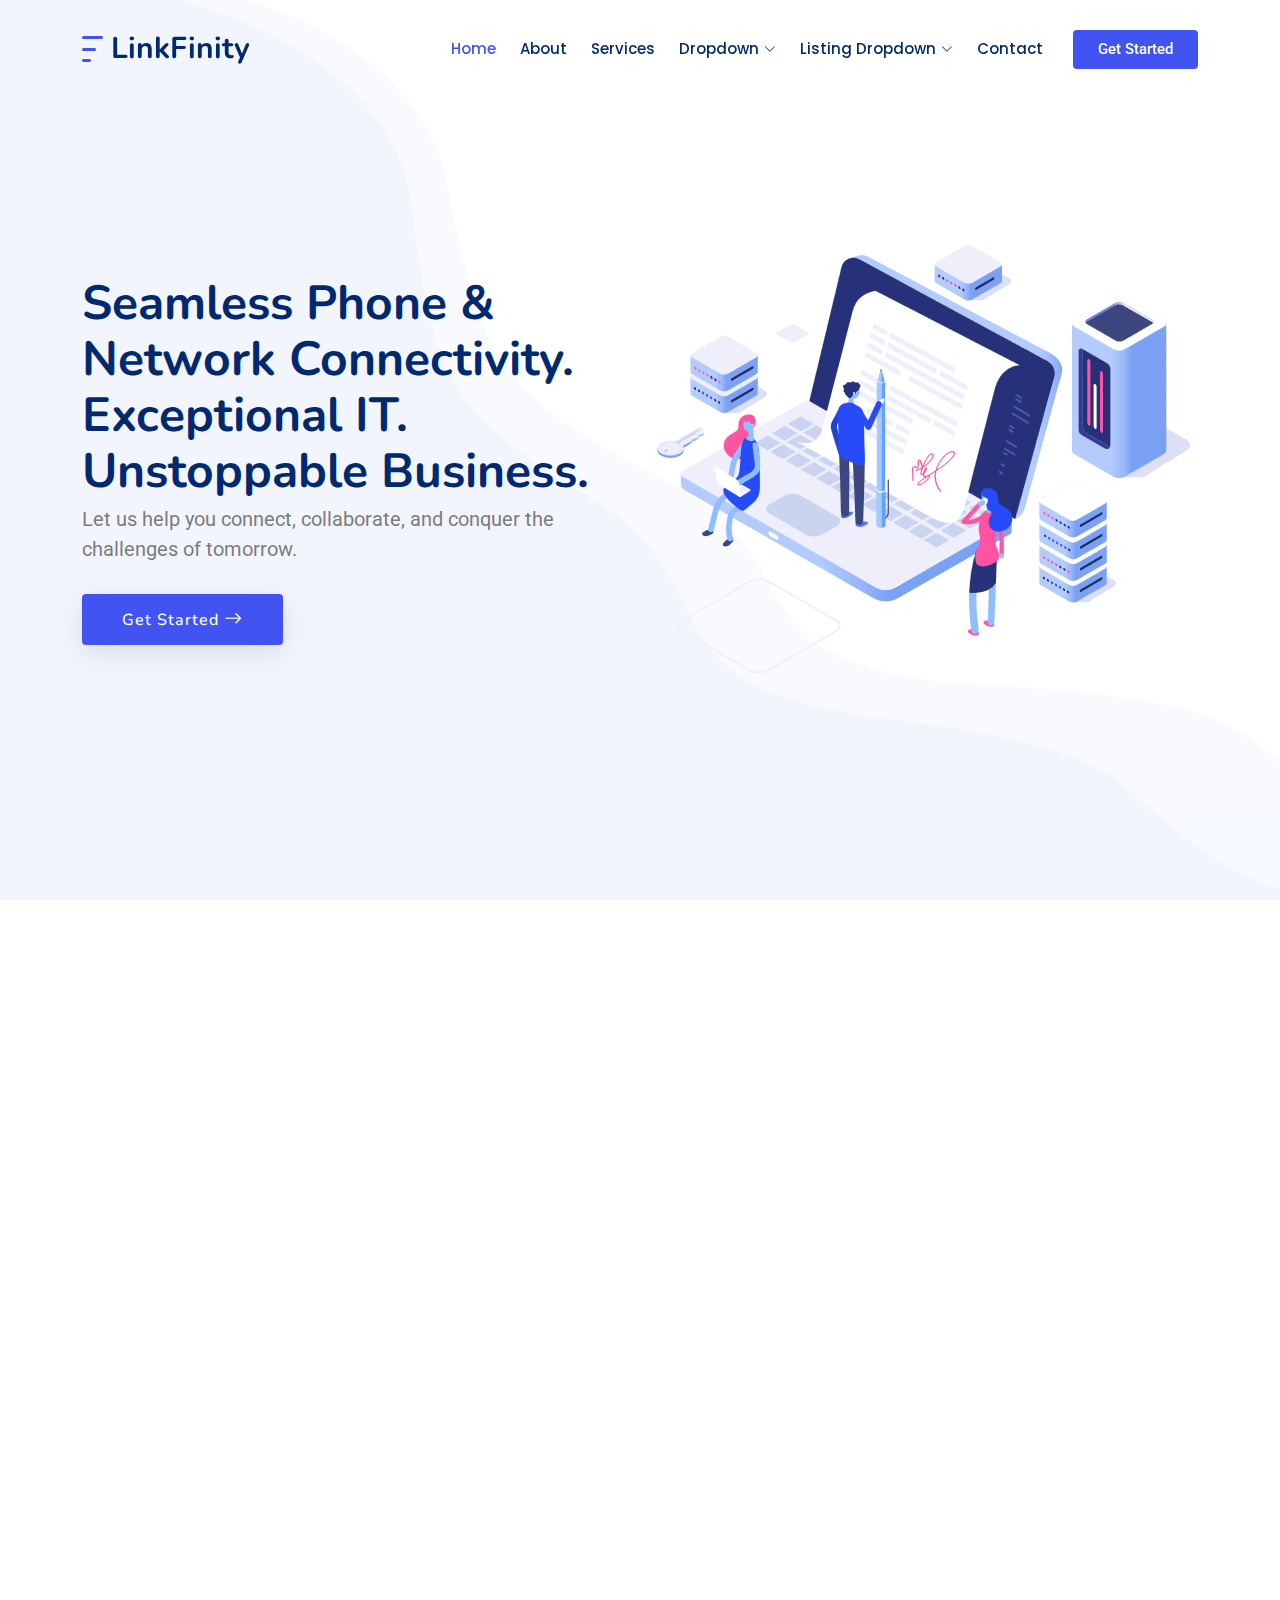
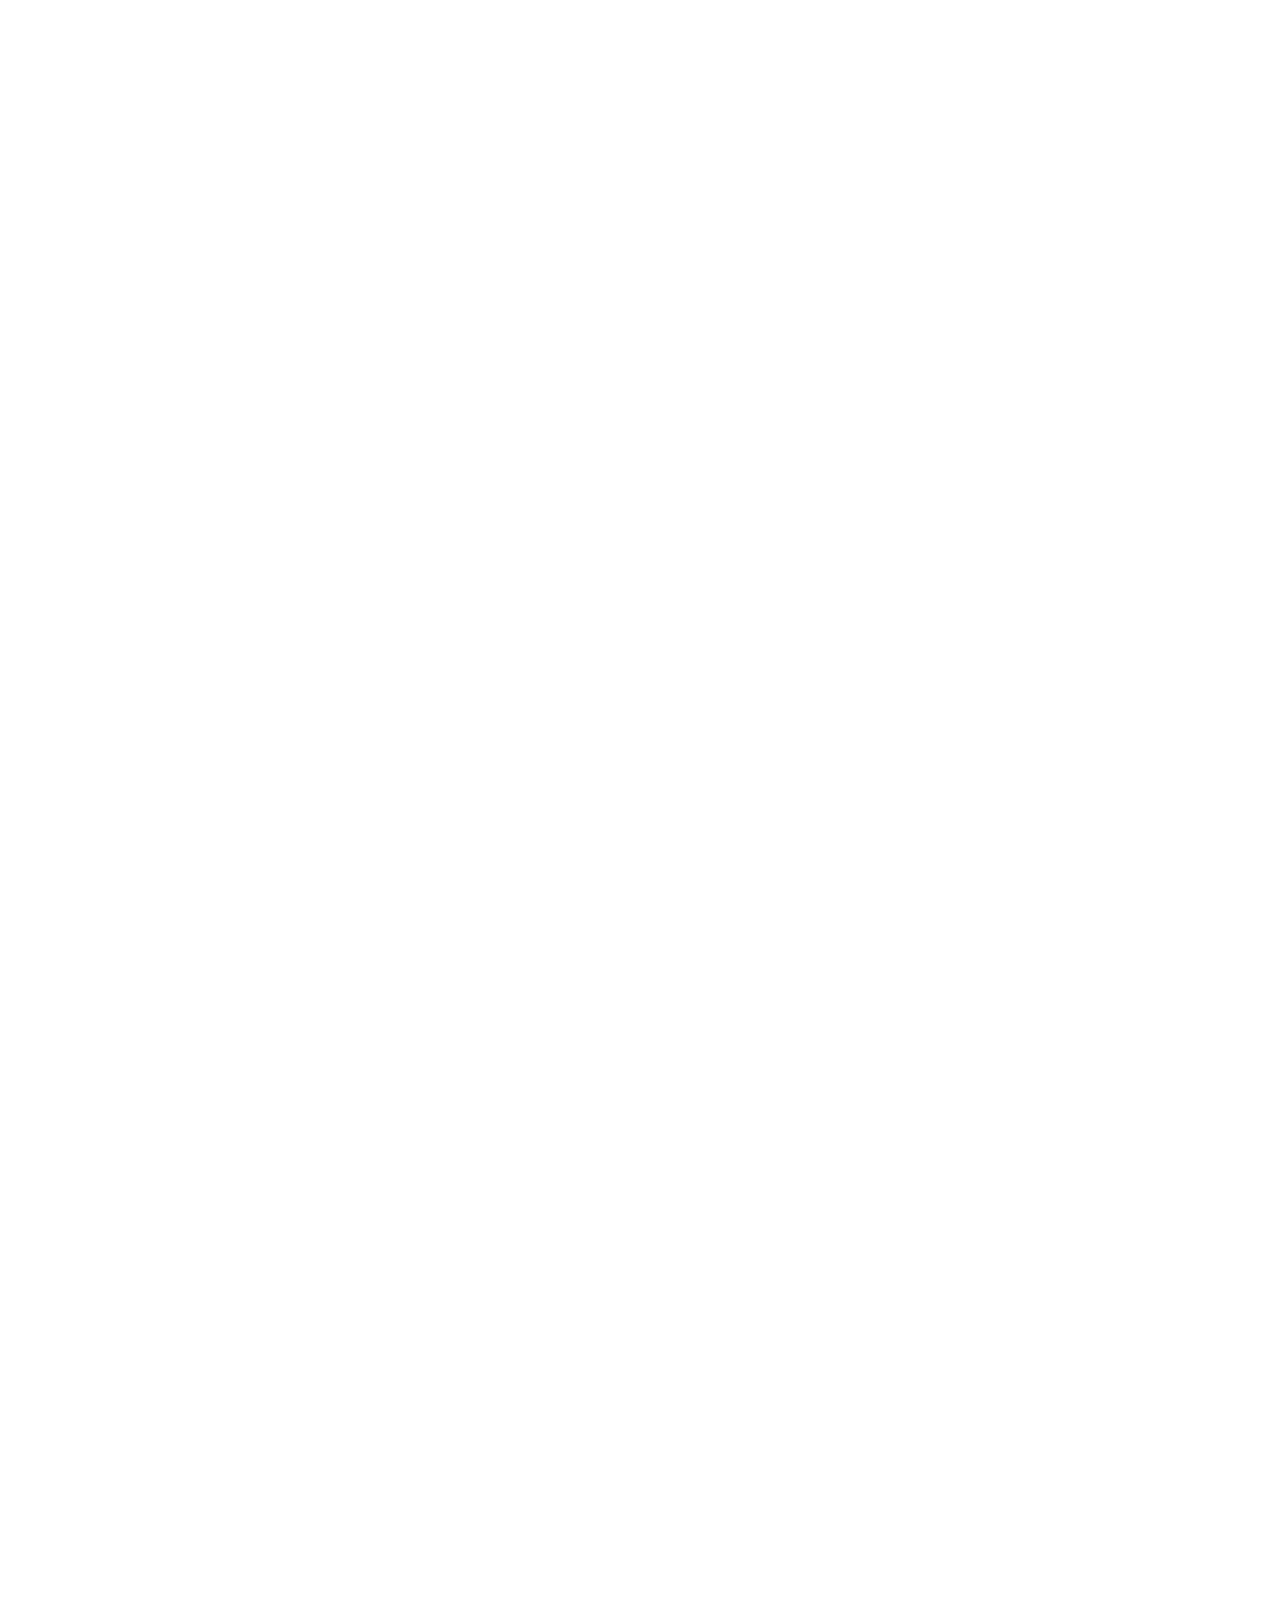
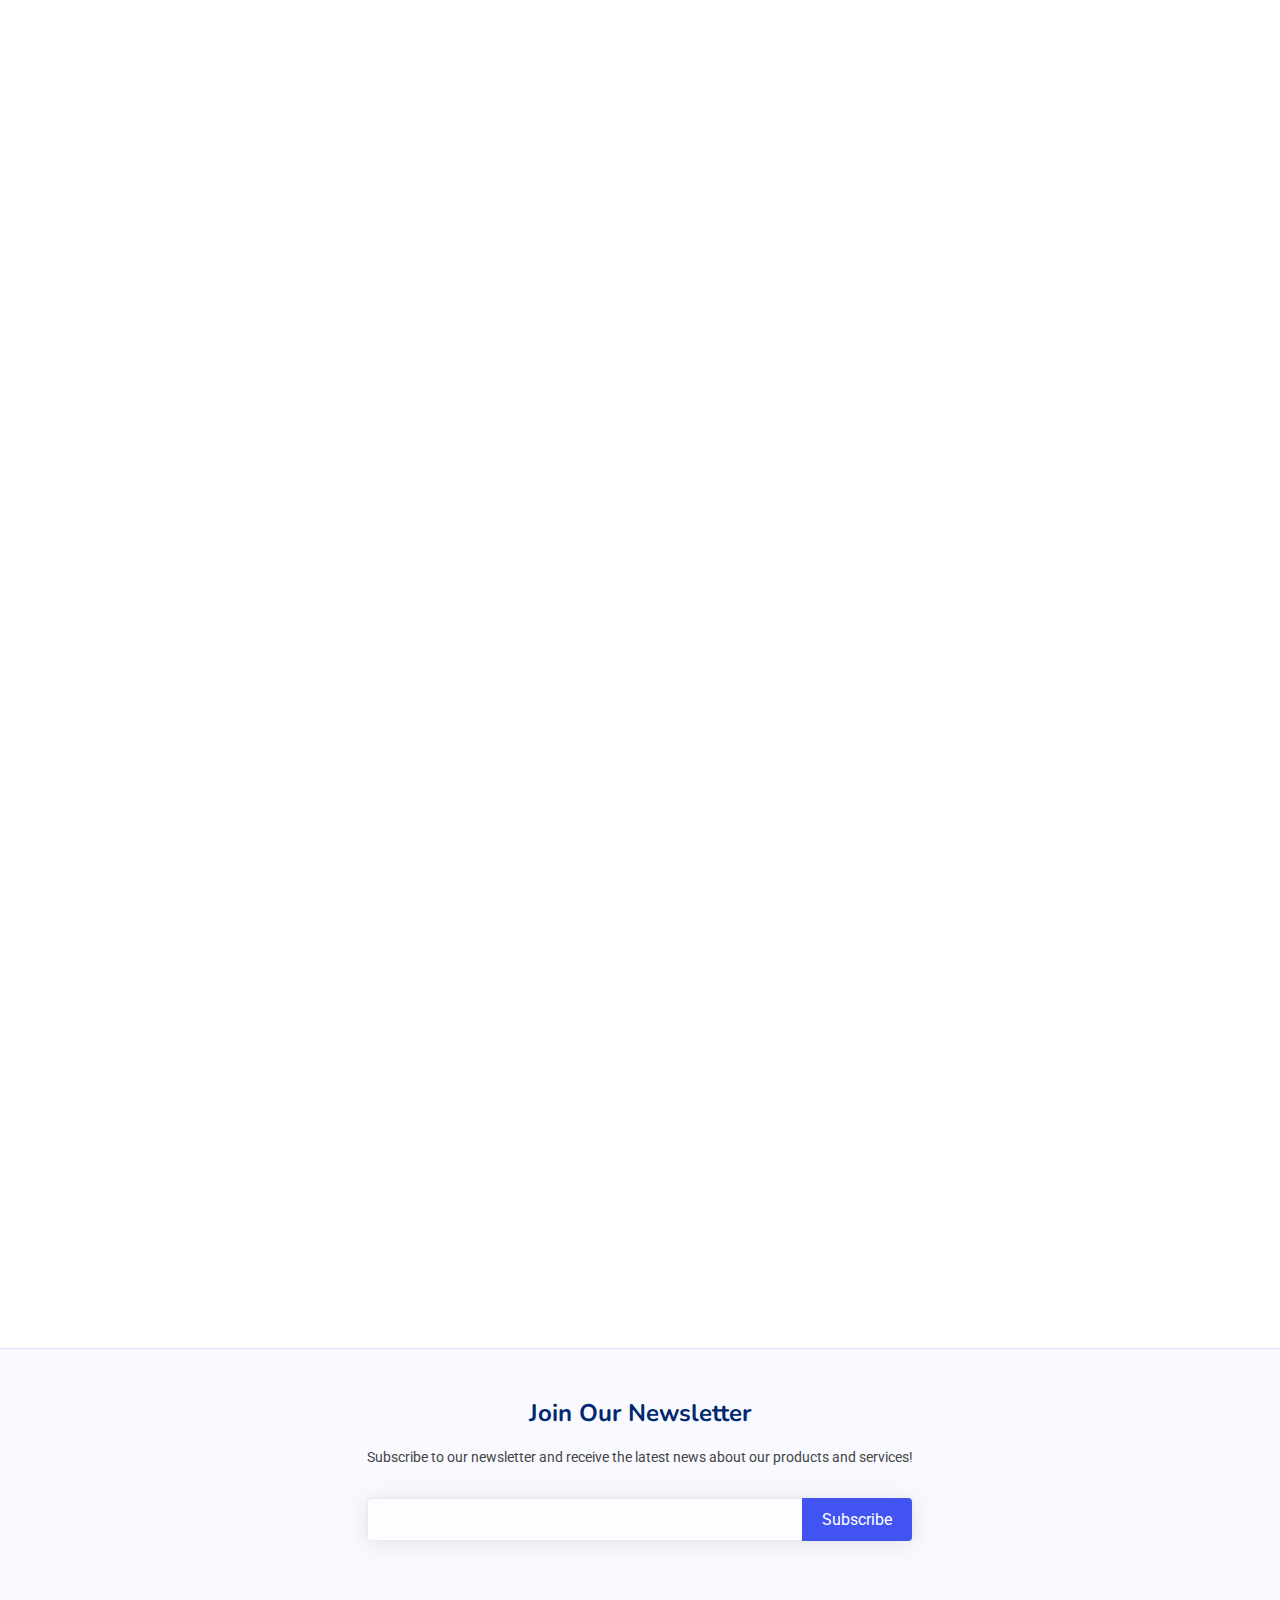
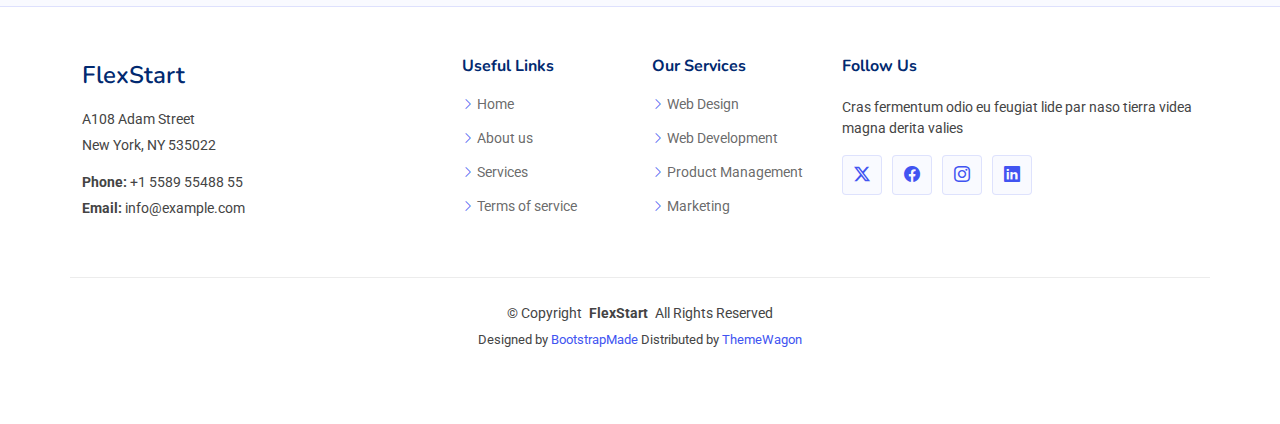
==== FlexStart-1.0.0/index.html @ 643a107f "Setting up the repo" ====
<!DOCTYPE html>
<html lang="en">

<head>
  <meta charset="utf-8">
  <meta content="width=device-width, initial-scale=1.0" name="viewport">
  <title>Linkfinity Networks</title>
  <meta name="description" content="">
  <meta name="keywords" content="">

  <!-- Favicons -->
  <link href="assets/img/favicon.png" rel="icon">
  <link href="assets/img/apple-touch-icon.png" rel="apple-touch-icon">

  <!-- Fonts -->
  <link href="https://fonts.googleapis.com" rel="preconnect">
  <link href="https://fonts.gstatic.com" rel="preconnect" crossorigin>
  <link href="https://fonts.googleapis.com/css2?family=Roboto:ital,wght@0,100;0,300;0,400;0,500;0,700;0,900;1,100;1,300;1,400;1,500;1,700;1,900&family=Poppins:ital,wght@0,100;0,200;0,300;0,400;0,500;0,600;0,700;0,800;0,900;1,100;1,200;1,300;1,400;1,500;1,600;1,700;1,800;1,900&family=Nunito:ital,wght@0,200;0,300;0,400;0,500;0,600;0,700;0,800;0,900;1,200;1,300;1,400;1,500;1,600;1,700;1,800;1,900&display=swap" rel="stylesheet">

  <!-- Vendor CSS Files -->
  <link href="assets/vendor/bootstrap/css/bootstrap.min.css" rel="stylesheet">
  <link href="assets/vendor/bootstrap-icons/bootstrap-icons.css" rel="stylesheet">
  <link href="assets/vendor/aos/aos.css" rel="stylesheet">
  <link href="assets/vendor/glightbox/css/glightbox.min.css" rel="stylesheet">
  <link href="assets/vendor/swiper/swiper-bundle.min.css" rel="stylesheet">

  <!-- Main CSS File -->
  <link href="assets/css/main.css" rel="stylesheet">

  <!-- =======================================================
  * Template Name: LinkFinity Networks
  * Template URL: https://bootstrapmade.com/flexstart-bootstrap-startup-template/
  * Updated: Nov 01 2024 with Bootstrap v5.3.3
  * Author: BootstrapMade.com
  * License: https://bootstrapmade.com/license/
  ======================================================== -->
</head>

<body class="index-page">

  <header id="header" class="header d-flex align-items-center fixed-top">
    <div class="container-fluid container-xl position-relative d-flex align-items-center">

      <a href="index.html" class="logo d-flex align-items-center me-auto">
        <!-- Uncomment the line below if you also wish to use an image logo -->
        <img src="assets/img/logo.png" alt="">
        <h1 class="sitename">LinkFinity</h1>
      </a>

      <nav id="navmenu" class="navmenu">
        <ul>
          <li><a href="#hero" class="active">Home<br></a></li>
          <li><a href="#about">About</a></li>
          <li><a href="#services">Services</a></li>
          <li class="dropdown"><a href="#"><span>Dropdown</span> <i class="bi bi-chevron-down toggle-dropdown"></i></a>
            <ul>
              <li><a href="#">Dropdown 1</a></li>
              <li class="dropdown"><a href="#"><span>Deep Dropdown</span> <i class="bi bi-chevron-down toggle-dropdown"></i></a>
                <ul>
                  <li><a href="#">Deep Dropdown 1</a></li>
                  <li><a href="#">Deep Dropdown 2</a></li>
                  <li><a href="#">Deep Dropdown 3</a></li>
                  <li><a href="#">Deep Dropdown 4</a></li>
                  <li><a href="#">Deep Dropdown 5</a></li>
                </ul>
              </li>
              <li><a href="#">Dropdown 2</a></li>
              <li><a href="#">Dropdown 3</a></li>
              <li><a href="#">Dropdown 4</a></li>
            </ul>
          </li>
          <li class="listing-dropdown"><a href="#"><span>Listing Dropdown</span> <i class="bi bi-chevron-down toggle-dropdown"></i></a>
            <ul>
              <li>
                <a href="#">Column 1 link 1</a>
                <a href="#">Column 1 link 2</a>
                <a href="#">Column 1 link 3</a>
              </li>
              <li>
                <a href="#">Column 2 link 1</a>
                <a href="#">Column 2 link 2</a>
                <a href="#">Column 3 link 3</a>
              </li>
              <li>
                <a href="#">Column 3 link 1</a>
                <a href="#">Column 3 link 2</a>
                <a href="#">Column 3 link 3</a>
              </li>
              <li>
                <a href="#">Column 4 link 1</a>
                <a href="#">Column 4 link 2</a>
                <a href="#">Column 4 link 3</a>
              </li>
              <li>
                <a href="#">Column 5 link 1</a>
                <a href="#">Column 5 link 2</a>
                <a href="#">Column 5 link 3</a>
              </li>
            </ul>
          </li>
          <li><a href="#contact">Contact</a></li>
        </ul>
        <i class="mobile-nav-toggle d-xl-none bi bi-list"></i>
      </nav>

      <a class="btn-getstarted flex-md-shrink-0" href="index.html#about">Get Started</a>

    </div>
  </header>

  <main class="main">

    <!-- Hero Section -->
    <section id="hero" class="hero section">

      <div class="container">
        <div class="row gy-4">
          <div class="col-lg-6 order-2 order-lg-1 d-flex flex-column justify-content-center">
            <h1 data-aos="fade-up">Seamless Phone & Network Connectivity. Exceptional IT. Unstoppable Business.</h1>
            <p data-aos="fade-up" data-aos-delay="100">Let us help you connect, collaborate, and conquer the challenges of tomorrow.</p>
            <div class="d-flex flex-column flex-md-row" data-aos="fade-up" data-aos-delay="200">
              <a href="#about" class="btn-get-started">Get Started <i class="bi bi-arrow-right"></i></a>
             <!-- <a href="https://www.youtube.com/watch?v=Y7f98aduVJ8" class="glightbox btn-watch-video d-flex align-items-center justify-content-center ms-0 ms-md-4 mt-4 mt-md-0"><i class="bi bi-play-circle"></i><span>Watch Video</span></a> -->
            </div>
          </div>
          <div class="col-lg-6 order-1 order-lg-2 hero-img" data-aos="zoom-out">
            <img src="assets/img/hero-img.png" class="img-fluid animated" alt="">
          </div>
        </div>
      </div>

    </section><!-- /Hero Section -->

    <!-- About Section -->
    <section id="about" class="about section">

      <div class="container" data-aos="fade-up">
        <div class="row gx-0">

          <div class="col-lg-6 d-flex flex-column justify-content-center" data-aos="fade-up" data-aos-delay="200">
            <div class="content">
              <h3>Who We Are</h3>
              <h2>Linkfinity Networks is dedicated for empowering businesses through exceptional communication and IT solutions.</h2>
              <p>
				We specialize in seamless phone systems, robust IT support, and advanced networking solutions, all tailored to meet your unique needs. With a commitment to quality, reliability, and customer success, we work tirelessly to ensure your operations run smoothly and your goals are achieved. At Linkfinity, we don’t just provide services; we build partnerships for growth and innovation.
			  </p>
              <div class="text-center text-lg-start">
                <a href="#" class="btn-read-more d-inline-flex align-items-center justify-content-center align-self-center">
                  <span>Read More</span>
                  <i class="bi bi-arrow-right"></i>
                </a>
              </div>
            </div>
          </div>

          <div class="col-lg-6 d-flex align-items-center" data-aos="zoom-out" data-aos-delay="200">
            <img src="assets/img/about.jpg" class="img-fluid" alt="">
          </div>

        </div>
      </div>

    </section><!-- /About Section -->

    <!-- Values Section -->
    <section id="values" class="values section">

      <!-- Section Title -->
      <div class="container section-title" data-aos="fade-up">
        <h2>Our Values</h2>
        <p>What we value most<br></p>
      </div><!-- End Section Title -->

      <div class="container">

        <div class="row gy-4">

          <div class="col-lg-4" data-aos="fade-up" data-aos-delay="100">
            <div class="card">
              <img src="assets/img/values-1.png" class="img-fluid" alt="">
              <h3>Customer Success</h3>
              <p>We prioritize your growth and achievements.</p>
            </div>
          </div><!-- End Card Item -->

          <div class="col-lg-4" data-aos="fade-up" data-aos-delay="200">
            <div class="card">
              <img src="assets/img/values-2.png" class="img-fluid" alt="">
              <h3>Innovation</h3>
              <p> We bring cutting-edge technology to your fingertips.</p>
            </div>
          </div><!-- End Card Item -->

          <div class="col-lg-4" data-aos="fade-up" data-aos-delay="300">
            <div class="card">
              <img src="assets/img/values-3.png" class="img-fluid" alt="">
              <h3>Reliability</h3>
              <p>Count on us for seamless and dependable solutions.</p>
            </div>
          </div><!-- End Card Item -->

        </div>

      </div>

    </section><!-- /Values Section -->
	
    <!-- Stats Section 
    <section id="stats" class="stats section">

      <div class="container" data-aos="fade-up" data-aos-delay="100">

        <div class="row gy-4">

          <div class="col-lg-3 col-md-6">
            <div class="stats-item d-flex align-items-center w-100 h-100">
              <i class="bi bi-emoji-smile color-blue flex-shrink-0"></i>
              <div>
                <span data-purecounter-start="0" data-purecounter-end="232" data-purecounter-duration="1" class="purecounter"></span>
                <p>Happy Clients</p>
              </div>
            </div>
          </div>

          <div class="col-lg-3 col-md-6">
            <div class="stats-item d-flex align-items-center w-100 h-100">
              <i class="bi bi-journal-richtext color-orange flex-shrink-0" style="color: #ee6c20;"></i>
              <div>
                <span data-purecounter-start="0" data-purecounter-end="521" data-purecounter-duration="1" class="purecounter"></span>
                <p>Projects</p>
              </div>
            </div>
          </div>

          <div class="col-lg-3 col-md-6">
            <div class="stats-item d-flex align-items-center w-100 h-100">
              <i class="bi bi-headset color-green flex-shrink-0" style="color: #15be56;"></i>
              <div>
                <span data-purecounter-start="0" data-purecounter-end="1463" data-purecounter-duration="1" class="purecounter"></span>
                <p>Hours Of Support</p>
              </div>
            </div>
          </div>

          <div class="col-lg-3 col-md-6">
            <div class="stats-item d-flex align-items-center w-100 h-100">
              <i class="bi bi-people color-pink flex-shrink-0" style="color: #bb0852;"></i>
              <div>
                <span data-purecounter-start="0" data-purecounter-end="15" data-purecounter-duration="1" class="purecounter"></span>
                <p>Hard Workers</p>
              </div>
            </div>
          </div>
        </div>

      </div>

    </section><!-- /Stats Section -->

    <!-- Features Section -->
    <section id="features" class="features section">

      <!-- Section Title -->
      <div class="container section-title" data-aos="fade-up">
        <h2>Features</h2>
        <p>Our Advance Features<br></p>
      </div><!-- End Section Title -->

      <div class="container">

        <div class="row gy-5">

          <div class="col-xl-6" data-aos="zoom-out" data-aos-delay="100">
            <img src="assets/img/features.png" class="img-fluid" alt="">
          </div>

          <div class="col-xl-6 d-flex">
            <div class="row align-self-center gy-4">

              <div class="col-md-6" data-aos="fade-up" data-aos-delay="300">
                <div class="feature-box d-flex align-items-center">
                  <i class="bi bi-check"></i>
                  <h3>Feature-Rich FusionPBX</h3>
                </div>
              </div><!-- End Feature Item -->

              <div class="col-md-6" data-aos="fade-up" data-aos-delay="400">
                <div class="feature-box d-flex align-items-center">
                  <i class="bi bi-check"></i>
                  <h3>Customizable FreePBX Solutions</h3>
                </div>
              </div><!-- End Feature Item -->

              <div class="col-md-6" data-aos="fade-up" data-aos-delay="500">
                <div class="feature-box d-flex align-items-center">
                  <i class="bi bi-check"></i>
                  <h3>Advanced Avaya IP Office Capabilities</h3>
                </div>
              </div><!-- End Feature Item -->

              <div class="col-md-6" data-aos="fade-up" data-aos-delay="600">
                <div class="feature-box d-flex align-items-center">
                  <i class="bi bi-check"></i>
                  <h3>24/7 IT Support</h3>
                </div>
              </div><!-- End Feature Item -->

              <div class="col-md-6" data-aos="fade-up" data-aos-delay="700">
                <div class="feature-box d-flex align-items-center">
                  <i class="bi bi-check"></i>
                  <h3>Comprehensive Networking Solutions</h3>
                </div>
              </div><!-- End Feature Item -->

              <div class="col-md-6" data-aos="fade-up" data-aos-delay="200">
                <div class="feature-box d-flex align-items-center">
                  <i class="bi bi-check"></i>
                  <h3>Cloud Services Optimization</h3>
                </div>
              </div><!-- End Feature Item -->

            </div>
          </div>

        </div>

      </div>

    </section><!-- /Features Section -->

    <!-- Alt Features Section 
    <section id="alt-features" class="alt-features section">

      <div class="container">

        <div class="row gy-5">

          <div class="col-xl-7 d-flex order-2 order-xl-1" data-aos="fade-up" data-aos-delay="200">

            <div class="row align-self-center gy-5">

              <div class="col-md-6 icon-box">
                <i class="bi bi-award"></i>
                <div>
                  <h4>Corporis voluptates sit</h4>
                  <p>Consequuntur sunt aut quasi enim aliquam quae harum pariatur laboris nisi ut aliquip</p>
                </div>
              </div>

              <div class="col-md-6 icon-box">
                <i class="bi bi-card-checklist"></i>
                <div>
                  <h4>Ullamco laboris nisi</h4>
                  <p>Excepteur sint occaecat cupidatat non proident, sunt in culpa qui officia deserunt</p>
                </div>
              </div>

              <div class="col-md-6 icon-box">
                <i class="bi bi-dribbble"></i>
                <div>
                  <h4>Labore consequatur</h4>
                  <p>Aut suscipit aut cum nemo deleniti aut omnis. Doloribus ut maiores omnis facere</p>
                </div>
              </div>

              <div class="col-md-6 icon-box">
                <i class="bi bi-filter-circle"></i>
                <div>
                  <h4>Beatae veritatis</h4>
                  <p>Expedita veritatis consequuntur nihil tempore laudantium vitae denat pacta</p>
                </div>
              </div>

              <div class="col-md-6 icon-box">
                <i class="bi bi-lightning-charge"></i>
                <div>
                  <h4>Molestiae dolor</h4>
                  <p>Et fuga et deserunt et enim. Dolorem architecto ratione tensa raptor marte</p>
                </div>
              </div>

              <div class="col-md-6 icon-box">
                <i class="bi bi-patch-check"></i>
                <div>
                  <h4>Explicabo consectetur</h4>
                  <p>Est autem dicta beatae suscipit. Sint veritatis et sit quasi ab aut inventore</p>
                </div>
              </div>
            </div>

          </div>

          <div class="col-xl-5 d-flex align-items-center order-1 order-xl-2" data-aos="fade-up" data-aos-delay="100">
            <img src="assets/img/alt-features.png" class="img-fluid" alt="">
          </div>

        </div>

      </div>

    </section><!-- /Alt Features Section -->

    <!-- Services Section -->
    <section id="services" class="services section">

      <!-- Section Title -->
      <div class="container section-title" data-aos="fade-up">
        <h2>Services</h2>
        <p>Check Our Services<br></p>
      </div><!-- End Section Title -->

      <div class="container">

        <div class="row gy-4">

          <div class="col-lg-4 col-md-6" data-aos="fade-up" data-aos-delay="100">
            <div class="service-item item-cyan position-relative">
              <i class="bi bi-activity icon"></i>
              <h3>Nesciunt Mete</h3>
              <p>Provident nihil minus qui consequatur non omnis maiores. Eos accusantium minus dolores iure perferendis tempore et consequatur.</p>
              <a href="#" class="read-more stretched-link"><span>Read More</span> <i class="bi bi-arrow-right"></i></a>
            </div>
          </div><!-- End Service Item -->

          <div class="col-lg-4 col-md-6" data-aos="fade-up" data-aos-delay="200">
            <div class="service-item item-orange position-relative">
              <i class="bi bi-broadcast icon"></i>
              <h3>Eosle Commodi</h3>
              <p>Ut autem aut autem non a. Sint sint sit facilis nam iusto sint. Libero corrupti neque eum hic non ut nesciunt dolorem.</p>
              <a href="#" class="read-more stretched-link"><span>Read More</span> <i class="bi bi-arrow-right"></i></a>
            </div>
          </div><!-- End Service Item -->

          <div class="col-lg-4 col-md-6" data-aos="fade-up" data-aos-delay="300">
            <div class="service-item item-teal position-relative">
              <i class="bi bi-easel icon"></i>
              <h3>Ledo Markt</h3>
              <p>Ut excepturi voluptatem nisi sed. Quidem fuga consequatur. Minus ea aut. Vel qui id voluptas adipisci eos earum corrupti.</p>
              <a href="#" class="read-more stretched-link"><span>Read More</span> <i class="bi bi-arrow-right"></i></a>
            </div>
          </div><!-- End Service Item -->

          <div class="col-lg-4 col-md-6" data-aos="fade-up" data-aos-delay="400">
            <div class="service-item item-red position-relative">
              <i class="bi bi-bounding-box-circles icon"></i>
              <h3>Asperiores Commodi</h3>
              <p>Non et temporibus minus omnis sed dolor esse consequatur. Cupiditate sed error ea fuga sit provident adipisci neque.</p>
              <a href="#" class="read-more stretched-link"><span>Read More</span> <i class="bi bi-arrow-right"></i></a>
            </div>
          </div><!-- End Service Item -->

          <div class="col-lg-4 col-md-6" data-aos="fade-up" data-aos-delay="500">
            <div class="service-item item-indigo position-relative">
              <i class="bi bi-calendar4-week icon"></i>
              <h3>Velit Doloremque.</h3>
              <p>Cumque et suscipit saepe. Est maiores autem enim facilis ut aut ipsam corporis aut. Sed animi at autem alias eius labore.</p>
              <a href="#" class="read-more stretched-link"><span>Read More</span> <i class="bi bi-arrow-right"></i></a>
            </div>
          </div><!-- End Service Item -->

          <div class="col-lg-4 col-md-6" data-aos="fade-up" data-aos-delay="600">
            <div class="service-item item-pink position-relative">
              <i class="bi bi-chat-square-text icon"></i>
              <h3>Dolori Architecto</h3>
              <p>Hic molestias ea quibusdam eos. Fugiat enim doloremque aut neque non et debitis iure. Corrupti recusandae ducimus enim.</p>
              <a href="#" class="read-more stretched-link"><span>Read More</span> <i class="bi bi-arrow-right"></i></a>
            </div>
          </div><!-- End Service Item -->

        </div>

      </div>

    </section><!-- /Services Section -->

    <!-- Pricing Section 
    <section id="pricing" class="pricing section">

      <!-- Section Title 
      <div class="container section-title" data-aos="fade-up">
        <h2>Pricing</h2>
        <p>Check Our Affordable Pricing<br></p>
      </div>

      <div class="container">

        <div class="row gy-4">

          <div class="col-lg-3 col-md-6" data-aos="zoom-in" data-aos-delay="100">
            <div class="pricing-tem">
              <h3 style="color: #20c997;">Free Plan</h3>
              <div class="price"><sup>$</sup>0<span> / mo</span></div>
              <div class="icon">
                <i class="bi bi-box" style="color: #20c997;"></i>
              </div>
              <ul>
                <li>Aida dere</li>
                <li>Nec feugiat nisl</li>
                <li>Nulla at volutpat dola</li>
                <li class="na">Pharetra massa</li>
                <li class="na">Massa ultricies mi</li>
              </ul>
              <a href="#" class="btn-buy">Buy Now</a>
            </div>
          </div>

          <div class="col-lg-3 col-md-6" data-aos="zoom-in" data-aos-delay="200">
            <div class="pricing-tem">
              <span class="featured">Featured</span>
              <h3 style="color: #0dcaf0;">Starter Plan</h3>
              <div class="price"><sup>$</sup>19<span> / mo</span></div>
              <div class="icon">
                <i class="bi bi-send" style="color: #0dcaf0;"></i>
              </div>
              <ul>
                <li>Aida dere</li>
                <li>Nec feugiat nisl</li>
                <li>Nulla at volutpat dola</li>
                <li>Pharetra massa</li>
                <li class="na">Massa ultricies mi</li>
              </ul>
              <a href="#" class="btn-buy">Buy Now</a>
            </div>
          </div>

          <div class="col-lg-3 col-md-6" data-aos="zoom-in" data-aos-delay="300">
            <div class="pricing-tem">
              <h3 style="color: #fd7e14;">Business Plan</h3>
              <div class="price"><sup>$</sup>29<span> / mo</span></div>
              <div class="icon">
                <i class="bi bi-airplane" style="color: #fd7e14;"></i>
              </div>
              <ul>
                <li>Aida dere</li>
                <li>Nec feugiat nisl</li>
                <li>Nulla at volutpat dola</li>
                <li>Pharetra massa</li>
                <li>Massa ultricies mi</li>
              </ul>
              <a href="#" class="btn-buy">Buy Now</a>
            </div>
          </div>
          <div class="col-lg-3 col-md-6" data-aos="zoom-in" data-aos-delay="400">
            <div class="pricing-tem">
              <h3 style="color: #0d6efd;">Ultimate Plan</h3>
              <div class="price"><sup>$</sup>49<span> / mo</span></div>
              <div class="icon">
                <i class="bi bi-rocket" style="color: #0d6efd;"></i>
              </div>
              <ul>
                <li>Aida dere</li>
                <li>Nec feugiat nisl</li>
                <li>Nulla at volutpat dola</li>
                <li>Pharetra massa</li>
                <li>Massa ultricies mi</li>
              </ul>
              <a href="#" class="btn-buy">Buy Now</a>
            </div>
          </div>

        </div>

      </div>

    </section><!-- /Pricing Section -->

    <!-- Faq Section
    <section id="faq" class="faq section">

      <div class="container section-title" data-aos="fade-up">
        <h2>F.A.Q</h2>
        <p>Frequently Asked Questions</p>
      </div>

      <div class="container">

        <div class="row">

          <div class="col-lg-6" data-aos="fade-up" data-aos-delay="100">

            <div class="faq-container">

              <div class="faq-item faq-active">
                <h3>Non consectetur a erat nam at lectus urna duis?</h3>
                <div class="faq-content">
                  <p>Feugiat pretium nibh ipsum consequat. Tempus iaculis urna id volutpat lacus laoreet non curabitur gravida. Venenatis lectus magna fringilla urna porttitor rhoncus dolor purus non.</p>
                </div>
                <i class="faq-toggle bi bi-chevron-right"></i>
              </div>

              <div class="faq-item">
                <h3>Feugiat scelerisque varius morbi enim nunc faucibus a pellentesque?</h3>
                <div class="faq-content">
                  <p>Dolor sit amet consectetur adipiscing elit pellentesque habitant morbi. Id interdum velit laoreet id donec ultrices. Fringilla phasellus faucibus scelerisque eleifend donec pretium. Est pellentesque elit ullamcorper dignissim. Mauris ultrices eros in cursus turpis massa tincidunt dui.</p>
                </div>
                <i class="faq-toggle bi bi-chevron-right"></i>
              </div>

              <div class="faq-item">
                <h3>Dolor sit amet consectetur adipiscing elit pellentesque?</h3>
                <div class="faq-content">
                  <p>Eleifend mi in nulla posuere sollicitudin aliquam ultrices sagittis orci. Faucibus pulvinar elementum integer enim. Sem nulla pharetra diam sit amet nisl suscipit. Rutrum tellus pellentesque eu tincidunt. Lectus urna duis convallis convallis tellus. Urna molestie at elementum eu facilisis sed odio morbi quis</p>
                </div>
                <i class="faq-toggle bi bi-chevron-right"></i>
              </div>

            </div>

          </div>

          <div class="col-lg-6" data-aos="fade-up" data-aos-delay="200">

            <div class="faq-container">

              <div class="faq-item">
                <h3>Ac odio tempor orci dapibus. Aliquam eleifend mi in nulla?</h3>
                <div class="faq-content">
                  <p>Dolor sit amet consectetur adipiscing elit pellentesque habitant morbi. Id interdum velit laoreet id donec ultrices. Fringilla phasellus faucibus scelerisque eleifend donec pretium. Est pellentesque elit ullamcorper dignissim. Mauris ultrices eros in cursus turpis massa tincidunt dui.</p>
                </div>
                <i class="faq-toggle bi bi-chevron-right"></i>
              </div>

              <div class="faq-item">
                <h3>Tempus quam pellentesque nec nam aliquam sem et tortor consequat?</h3>
                <div class="faq-content">
                  <p>Molestie a iaculis at erat pellentesque adipiscing commodo. Dignissim suspendisse in est ante in. Nunc vel risus commodo viverra maecenas accumsan. Sit amet nisl suscipit adipiscing bibendum est. Purus gravida quis blandit turpis cursus in</p>
                </div>
                <i class="faq-toggle bi bi-chevron-right"></i>
              </div>

              <div class="faq-item">
                <h3>Perspiciatis quod quo quos nulla quo illum ullam?</h3>
                <div class="faq-content">
                  <p>Enim ea facilis quaerat voluptas quidem et dolorem. Quis et consequatur non sed in suscipit sequi. Distinctio ipsam dolore et.</p>
                </div>
                <i class="faq-toggle bi bi-chevron-right"></i>
              </div>

            </div>

          </div>

        </div>

      </div>

    </section><!-- /Faq Section -->

    <!-- Portfolio Section 
    <section id="portfolio" class="portfolio section">


      <div class="container section-title" data-aos="fade-up">
        <h2>Portfolio</h2>
        <p>Check our latest work</p>
      </div>

      <div class="container">

        <div class="isotope-layout" data-default-filter="*" data-layout="masonry" data-sort="original-order">

          <ul class="portfolio-filters isotope-filters" data-aos="fade-up" data-aos-delay="100">
            <li data-filter="*" class="filter-active">All</li>
            <li data-filter=".filter-app">App</li>
            <li data-filter=".filter-product">Product</li>
            <li data-filter=".filter-branding">Branding</li>
            <li data-filter=".filter-books">Books</li>
          </ul>

          <div class="row gy-4 isotope-container" data-aos="fade-up" data-aos-delay="200">

            <div class="col-lg-4 col-md-6 portfolio-item isotope-item filter-app">
              <div class="portfolio-content h-100">
                <img src="assets/img/portfolio/app-1.jpg" class="img-fluid" alt="">
                <div class="portfolio-info">
                  <h4>App 1</h4>
                  <p>Lorem ipsum, dolor sit amet consectetur</p>
                  <a href="assets/img/portfolio/app-1.jpg" title="App 1" data-gallery="portfolio-gallery-app" class="glightbox preview-link"><i class="bi bi-zoom-in"></i></a>
                  <a href="portfolio-details.html" title="More Details" class="details-link"><i class="bi bi-link-45deg"></i></a>
                </div>
              </div>
            </div>

            <div class="col-lg-4 col-md-6 portfolio-item isotope-item filter-product">
              <div class="portfolio-content h-100">
                <img src="assets/img/portfolio/product-1.jpg" class="img-fluid" alt="">
                <div class="portfolio-info">
                  <h4>Product 1</h4>
                  <p>Lorem ipsum, dolor sit amet consectetur</p>
                  <a href="assets/img/portfolio/product-1.jpg" title="Product 1" data-gallery="portfolio-gallery-product" class="glightbox preview-link"><i class="bi bi-zoom-in"></i></a>
                  <a href="portfolio-details.html" title="More Details" class="details-link"><i class="bi bi-link-45deg"></i></a>
                </div>
              </div>
            </div>

            <div class="col-lg-4 col-md-6 portfolio-item isotope-item filter-branding">
              <div class="portfolio-content h-100">
                <img src="assets/img/portfolio/branding-1.jpg" class="img-fluid" alt="">
                <div class="portfolio-info">
                  <h4>Branding 1</h4>
                  <p>Lorem ipsum, dolor sit amet consectetur</p>
                  <a href="assets/img/portfolio/branding-1.jpg" title="Branding 1" data-gallery="portfolio-gallery-branding" class="glightbox preview-link"><i class="bi bi-zoom-in"></i></a>
                  <a href="portfolio-details.html" title="More Details" class="details-link"><i class="bi bi-link-45deg"></i></a>
                </div>
              </div>
            </div>

            <div class="col-lg-4 col-md-6 portfolio-item isotope-item filter-books">
              <div class="portfolio-content h-100">
                <img src="assets/img/portfolio/books-1.jpg" class="img-fluid" alt="">
                <div class="portfolio-info">
                  <h4>Books 1</h4>
                  <p>Lorem ipsum, dolor sit amet consectetur</p>
                  <a href="assets/img/portfolio/books-1.jpg" title="Branding 1" data-gallery="portfolio-gallery-book" class="glightbox preview-link"><i class="bi bi-zoom-in"></i></a>
                  <a href="portfolio-details.html" title="More Details" class="details-link"><i class="bi bi-link-45deg"></i></a>
                </div>
              </div>
            </div>

            <div class="col-lg-4 col-md-6 portfolio-item isotope-item filter-app">
              <div class="portfolio-content h-100">
                <img src="assets/img/portfolio/app-2.jpg" class="img-fluid" alt="">
                <div class="portfolio-info">
                  <h4>App 2</h4>
                  <p>Lorem ipsum, dolor sit amet consectetur</p>
                  <a href="assets/img/portfolio/app-2.jpg" title="App 2" data-gallery="portfolio-gallery-app" class="glightbox preview-link"><i class="bi bi-zoom-in"></i></a>
                  <a href="portfolio-details.html" title="More Details" class="details-link"><i class="bi bi-link-45deg"></i></a>
                </div>
              </div>
            </div>

            <div class="col-lg-4 col-md-6 portfolio-item isotope-item filter-product">
              <div class="portfolio-content h-100">
                <img src="assets/img/portfolio/product-2.jpg" class="img-fluid" alt="">
                <div class="portfolio-info">
                  <h4>Product 2</h4>
                  <p>Lorem ipsum, dolor sit amet consectetur</p>
                  <a href="assets/img/portfolio/product-2.jpg" title="Product 2" data-gallery="portfolio-gallery-product" class="glightbox preview-link"><i class="bi bi-zoom-in"></i></a>
                  <a href="portfolio-details.html" title="More Details" class="details-link"><i class="bi bi-link-45deg"></i></a>
                </div>
              </div>
            </div>

            <div class="col-lg-4 col-md-6 portfolio-item isotope-item filter-branding">
              <div class="portfolio-content h-100">
                <img src="assets/img/portfolio/branding-2.jpg" class="img-fluid" alt="">
                <div class="portfolio-info">
                  <h4>Branding 2</h4>
                  <p>Lorem ipsum, dolor sit amet consectetur</p>
                  <a href="assets/img/portfolio/branding-2.jpg" title="Branding 2" data-gallery="portfolio-gallery-branding" class="glightbox preview-link"><i class="bi bi-zoom-in"></i></a>
                  <a href="portfolio-details.html" title="More Details" class="details-link"><i class="bi bi-link-45deg"></i></a>
                </div>
              </div>
            </div>

            <div class="col-lg-4 col-md-6 portfolio-item isotope-item filter-books">
              <div class="portfolio-content h-100">
                <img src="assets/img/portfolio/books-2.jpg" class="img-fluid" alt="">
                <div class="portfolio-info">
                  <h4>Books 2</h4>
                  <p>Lorem ipsum, dolor sit amet consectetur</p>
                  <a href="assets/img/portfolio/books-2.jpg" title="Branding 2" data-gallery="portfolio-gallery-book" class="glightbox preview-link"><i class="bi bi-zoom-in"></i></a>
                  <a href="portfolio-details.html" title="More Details" class="details-link"><i class="bi bi-link-45deg"></i></a>
                </div>
              </div>
            </div>
			
            <div class="col-lg-4 col-md-6 portfolio-item isotope-item filter-app">
              <div class="portfolio-content h-100">
                <img src="assets/img/portfolio/app-3.jpg" class="img-fluid" alt="">
                <div class="portfolio-info">
                  <h4>App 3</h4>
                  <p>Lorem ipsum, dolor sit amet consectetur</p>
                  <a href="assets/img/portfolio/app-3.jpg" title="App 3" data-gallery="portfolio-gallery-app" class="glightbox preview-link"><i class="bi bi-zoom-in"></i></a>
                  <a href="portfolio-details.html" title="More Details" class="details-link"><i class="bi bi-link-45deg"></i></a>
                </div>
              </div>
            </div>

            <div class="col-lg-4 col-md-6 portfolio-item isotope-item filter-product">
              <div class="portfolio-content h-100">
                <img src="assets/img/portfolio/product-3.jpg" class="img-fluid" alt="">
                <div class="portfolio-info">
                  <h4>Product 3</h4>
                  <p>Lorem ipsum, dolor sit amet consectetur</p>
                  <a href="assets/img/portfolio/product-3.jpg" title="Product 3" data-gallery="portfolio-gallery-product" class="glightbox preview-link"><i class="bi bi-zoom-in"></i></a>
                  <a href="portfolio-details.html" title="More Details" class="details-link"><i class="bi bi-link-45deg"></i></a>
                </div>
              </div>
            </div>

            <div class="col-lg-4 col-md-6 portfolio-item isotope-item filter-branding">
              <div class="portfolio-content h-100">
                <img src="assets/img/portfolio/branding-3.jpg" class="img-fluid" alt="">
                <div class="portfolio-info">
                  <h4>Branding 3</h4>
                  <p>Lorem ipsum, dolor sit amet consectetur</p>
                  <a href="assets/img/portfolio/branding-3.jpg" title="Branding 2" data-gallery="portfolio-gallery-branding" class="glightbox preview-link"><i class="bi bi-zoom-in"></i></a>
                  <a href="portfolio-details.html" title="More Details" class="details-link"><i class="bi bi-link-45deg"></i></a>
                </div>
              </div>
            </div>

            <div class="col-lg-4 col-md-6 portfolio-item isotope-item filter-books">
              <div class="portfolio-content h-100">
                <img src="assets/img/portfolio/books-3.jpg" class="img-fluid" alt="">
                <div class="portfolio-info">
                  <h4>Books 3</h4>
                  <p>Lorem ipsum, dolor sit amet consectetur</p>
                  <a href="assets/img/portfolio/books-3.jpg" title="Branding 3" data-gallery="portfolio-gallery-book" class="glightbox preview-link"><i class="bi bi-zoom-in"></i></a>
                  <a href="portfolio-details.html" title="More Details" class="details-link"><i class="bi bi-link-45deg"></i></a>
                </div>
              </div>
            </div>

          </div>

        </div>

      </div>

    </section><!-- /Portfolio Section -->

    <!-- Testimonials Section 
    <section id="testimonials" class="testimonials section">

 
      <div class="container section-title" data-aos="fade-up">
        <h2>Testimonials</h2>
        <p>What they are saying about us<br></p>
      </div>

      <div class="container" data-aos="fade-up" data-aos-delay="100">

        <div class="swiper init-swiper">
          <script type="application/json" class="swiper-config">
            {
              "loop": true,
              "speed": 600,
              "autoplay": {
                "delay": 5000
              },
              "slidesPerView": "auto",
              "pagination": {
                "el": ".swiper-pagination",
                "type": "bullets",
                "clickable": true
              },
              "breakpoints": {
                "320": {
                  "slidesPerView": 1,
                  "spaceBetween": 40
                },
                "1200": {
                  "slidesPerView": 3,
                  "spaceBetween": 1
                }
              }
            }
          </script>
          <div class="swiper-wrapper">

            <div class="swiper-slide">
              <div class="testimonial-item">
                <div class="stars">
                  <i class="bi bi-star-fill"></i><i class="bi bi-star-fill"></i><i class="bi bi-star-fill"></i><i class="bi bi-star-fill"></i><i class="bi bi-star-fill"></i>
                </div>
                <p>
                  Proin iaculis purus consequat sem cure digni ssim donec porttitora entum suscipit rhoncus. Accusantium quam, ultricies eget id, aliquam eget nibh et. Maecen aliquam, risus at semper.
                </p>
                <div class="profile mt-auto">
                  <img src="assets/img/testimonials/testimonials-1.jpg" class="testimonial-img" alt="">
                  <h3>Saul Goodman</h3>
                  <h4>Ceo &amp; Founder</h4>
                </div>
              </div>
            </div>

            <div class="swiper-slide">
              <div class="testimonial-item">
                <div class="stars">
                  <i class="bi bi-star-fill"></i><i class="bi bi-star-fill"></i><i class="bi bi-star-fill"></i><i class="bi bi-star-fill"></i><i class="bi bi-star-fill"></i>
                </div>
                <p>
                  Export tempor illum tamen malis malis eram quae irure esse labore quem cillum quid cillum eram malis quorum velit fore eram velit sunt aliqua noster fugiat irure amet legam anim culpa.
                </p>
                <div class="profile mt-auto">
                  <img src="assets/img/testimonials/testimonials-2.jpg" class="testimonial-img" alt="">
                  <h3>Sara Wilsson</h3>
                  <h4>Designer</h4>
                </div>
              </div>
            </div>

            <div class="swiper-slide">
              <div class="testimonial-item">
                <div class="stars">
                  <i class="bi bi-star-fill"></i><i class="bi bi-star-fill"></i><i class="bi bi-star-fill"></i><i class="bi bi-star-fill"></i><i class="bi bi-star-fill"></i>
                </div>
                <p>
                  Enim nisi quem export duis labore cillum quae magna enim sint quorum nulla quem veniam duis minim tempor labore quem eram duis noster aute amet eram fore quis sint minim.
                </p>
                <div class="profile mt-auto">
                  <img src="assets/img/testimonials/testimonials-3.jpg" class="testimonial-img" alt="">
                  <h3>Jena Karlis</h3>
                  <h4>Store Owner</h4>
                </div>
              </div>
            </div>

            <div class="swiper-slide">
              <div class="testimonial-item">
                <div class="stars">
                  <i class="bi bi-star-fill"></i><i class="bi bi-star-fill"></i><i class="bi bi-star-fill"></i><i class="bi bi-star-fill"></i><i class="bi bi-star-fill"></i>
                </div>
                <p>
                  Fugiat enim eram quae cillum dolore dolor amet nulla culpa multos export minim fugiat minim velit minim dolor enim duis veniam ipsum anim magna sunt elit fore quem dolore labore illum veniam.
                </p>
                <div class="profile mt-auto">
                  <img src="assets/img/testimonials/testimonials-4.jpg" class="testimonial-img" alt="">
                  <h3>Matt Brandon</h3>
                  <h4>Freelancer</h4>
                </div>
              </div>
            </div>

            <div class="swiper-slide">
              <div class="testimonial-item">
                <div class="stars">
                  <i class="bi bi-star-fill"></i><i class="bi bi-star-fill"></i><i class="bi bi-star-fill"></i><i class="bi bi-star-fill"></i><i class="bi bi-star-fill"></i>
                </div>
                <p>
                  Quis quorum aliqua sint quem legam fore sunt eram irure aliqua veniam tempor noster veniam enim culpa labore duis sunt culpa nulla illum cillum fugiat legam esse veniam culpa fore nisi cillum quid.
                </p>
                <div class="profile mt-auto">
                  <img src="assets/img/testimonials/testimonials-5.jpg" class="testimonial-img" alt="">
                  <h3>John Larson</h3>
                  <h4>Entrepreneur</h4>
                </div>
              </div>
            </div>

          </div>
          <div class="swiper-pagination"></div>
        </div>

      </div>

    </section><!-- /Testimonials Section -->

    <!-- Team Section
    <section id="team" class="team section">

      <div class="container section-title" data-aos="fade-up">
        <h2>Team</h2>
        <p>Our hard working team</p>
      </div>

      <div class="container">

        <div class="row gy-4">

          <div class="col-lg-3 col-md-6 d-flex align-items-stretch" data-aos="fade-up" data-aos-delay="100">
            <div class="team-member">
              <div class="member-img">
                <img src="assets/img/team/team-1.jpg" class="img-fluid" alt="">
                <div class="social">
                  <a href=""><i class="bi bi-twitter-x"></i></a>
                  <a href=""><i class="bi bi-facebook"></i></a>
                  <a href=""><i class="bi bi-instagram"></i></a>
                  <a href=""><i class="bi bi-linkedin"></i></a>
                </div>
              </div>
              <div class="member-info">
                <h4>Walter White</h4>
                <span>Chief Executive Officer</span>
                <p>Velit aut quia fugit et et. Dolorum ea voluptate vel tempore tenetur ipsa quae aut. Ipsum exercitationem iure minima enim corporis et voluptate.</p>
              </div>
            </div>
          </div>

          <div class="col-lg-3 col-md-6 d-flex align-items-stretch" data-aos="fade-up" data-aos-delay="200">
            <div class="team-member">
              <div class="member-img">
                <img src="assets/img/team/team-2.jpg" class="img-fluid" alt="">
                <div class="social">
                  <a href=""><i class="bi bi-twitter-x"></i></a>
                  <a href=""><i class="bi bi-facebook"></i></a>
                  <a href=""><i class="bi bi-instagram"></i></a>
                  <a href=""><i class="bi bi-linkedin"></i></a>
                </div>
              </div>
              <div class="member-info">
                <h4>Sarah Jhonson</h4>
                <span>Product Manager</span>
                <p>Quo esse repellendus quia id. Est eum et accusantium pariatur fugit nihil minima suscipit corporis. Voluptate sed quas reiciendis animi neque sapiente.</p>
              </div>
            </div>
          </div>

          <div class="col-lg-3 col-md-6 d-flex align-items-stretch" data-aos="fade-up" data-aos-delay="300">
            <div class="team-member">
              <div class="member-img">
                <img src="assets/img/team/team-3.jpg" class="img-fluid" alt="">
                <div class="social">
                  <a href=""><i class="bi bi-twitter-x"></i></a>
                  <a href=""><i class="bi bi-facebook"></i></a>
                  <a href=""><i class="bi bi-instagram"></i></a>
                  <a href=""><i class="bi bi-linkedin"></i></a>
                </div>
              </div>
              <div class="member-info">
                <h4>William Anderson</h4>
                <span>CTO</span>
                <p>Vero omnis enim consequatur. Voluptas consectetur unde qui molestiae deserunt. Voluptates enim aut architecto porro aspernatur molestiae modi.</p>
              </div>
            </div>
          </div>

          <div class="col-lg-3 col-md-6 d-flex align-items-stretch" data-aos="fade-up" data-aos-delay="400">
            <div class="team-member">
              <div class="member-img">
                <img src="assets/img/team/team-4.jpg" class="img-fluid" alt="">
                <div class="social">
                  <a href=""><i class="bi bi-twitter-x"></i></a>
                  <a href=""><i class="bi bi-facebook"></i></a>
                  <a href=""><i class="bi bi-instagram"></i></a>
                  <a href=""><i class="bi bi-linkedin"></i></a>
                </div>
              </div>
              <div class="member-info">
                <h4>Amanda Jepson</h4>
                <span>Accountant</span>
                <p>Rerum voluptate non adipisci animi distinctio et deserunt amet voluptas. Quia aut aliquid doloremque ut possimus ipsum officia.</p>
              </div>
            </div>
          </div>

        </div>

      </div>

    </section><!-- /Team Section -->

    <!-- Clients Section 
    <section id="clients" class="clients section">

  
      <div class="container section-title" data-aos="fade-up">
        <h2>Clients</h2>
        <p>We work with best clients<br></p>
      </div>

      <div class="container" data-aos="fade-up" data-aos-delay="100">

        <div class="swiper init-swiper">
          <script type="application/json" class="swiper-config">
            {
              "loop": true,
              "speed": 600,
              "autoplay": {
                "delay": 5000
              },
              "slidesPerView": "auto",
              "pagination": {
                "el": ".swiper-pagination",
                "type": "bullets",
                "clickable": true
              },
              "breakpoints": {
                "320": {
                  "slidesPerView": 2,
                  "spaceBetween": 40
                },
                "480": {
                  "slidesPerView": 3,
                  "spaceBetween": 60
                },
                "640": {
                  "slidesPerView": 4,
                  "spaceBetween": 80
                },
                "992": {
                  "slidesPerView": 6,
                  "spaceBetween": 120
                }
              }
            }
          </script>
          <div class="swiper-wrapper align-items-center">
            <div class="swiper-slide"><img src="assets/img/clients/client-1.png" class="img-fluid" alt=""></div>
            <div class="swiper-slide"><img src="assets/img/clients/client-2.png" class="img-fluid" alt=""></div>
            <div class="swiper-slide"><img src="assets/img/clients/client-3.png" class="img-fluid" alt=""></div>
            <div class="swiper-slide"><img src="assets/img/clients/client-4.png" class="img-fluid" alt=""></div>
            <div class="swiper-slide"><img src="assets/img/clients/client-5.png" class="img-fluid" alt=""></div>
            <div class="swiper-slide"><img src="assets/img/clients/client-6.png" class="img-fluid" alt=""></div>
            <div class="swiper-slide"><img src="assets/img/clients/client-7.png" class="img-fluid" alt=""></div>
            <div class="swiper-slide"><img src="assets/img/clients/client-8.png" class="img-fluid" alt=""></div>
          </div>
          <div class="swiper-pagination"></div>
        </div>

      </div>

    </section><!-- /Clients Section -->

    <!-- Recent Posts Section
    <section id="recent-posts" class="recent-posts section">

      <div class="container section-title" data-aos="fade-up">
        <h2>Recent Posts</h2>
        <p>Recent posts form our Blog</p>
      </div>

      <div class="container">

        <div class="row gy-5">

          <div class="col-xl-4 col-md-6">
            <div class="post-item position-relative h-100" data-aos="fade-up" data-aos-delay="100">

              <div class="post-img position-relative overflow-hidden">
                <img src="assets/img/blog/blog-1.jpg" class="img-fluid" alt="">
                <span class="post-date">December 12</span>
              </div>

              <div class="post-content d-flex flex-column">

                <h3 class="post-title">Eum ad dolor et. Autem aut fugiat debitis</h3>

                <div class="meta d-flex align-items-center">
                  <div class="d-flex align-items-center">
                    <i class="bi bi-person"></i> <span class="ps-2">Julia Parker</span>
                  </div>
                  <span class="px-3 text-black-50">/</span>
                  <div class="d-flex align-items-center">
                    <i class="bi bi-folder2"></i> <span class="ps-2">Politics</span>
                  </div>
                </div>

                <hr>

                <a href="blog-details.html" class="readmore stretched-link"><span>Read More</span><i class="bi bi-arrow-right"></i></a>

              </div>

            </div>
          </div>

          <div class="col-xl-4 col-md-6">
            <div class="post-item position-relative h-100" data-aos="fade-up" data-aos-delay="200">

              <div class="post-img position-relative overflow-hidden">
                <img src="assets/img/blog/blog-2.jpg" class="img-fluid" alt="">
                <span class="post-date">July 17</span>
              </div>

              <div class="post-content d-flex flex-column">

                <h3 class="post-title">Et repellendus molestiae qui est sed omnis</h3>

                <div class="meta d-flex align-items-center">
                  <div class="d-flex align-items-center">
                    <i class="bi bi-person"></i> <span class="ps-2">Mario Douglas</span>
                  </div>
                  <span class="px-3 text-black-50">/</span>
                  <div class="d-flex align-items-center">
                    <i class="bi bi-folder2"></i> <span class="ps-2">Sports</span>
                  </div>
                </div>

                <hr>

                <a href="blog-details.html" class="readmore stretched-link"><span>Read More</span><i class="bi bi-arrow-right"></i></a>

              </div>

            </div>
          </div>

          <div class="col-xl-4 col-md-6" data-aos="fade-up" data-aos-delay="300">
            <div class="post-item position-relative h-100">

              <div class="post-img position-relative overflow-hidden">
                <img src="assets/img/blog/blog-3.jpg" class="img-fluid" alt="">
                <span class="post-date">September 05</span>
              </div>

              <div class="post-content d-flex flex-column">

                <h3 class="post-title">Quia assumenda est et veritati tirana ploder</h3>

                <div class="meta d-flex align-items-center">
                  <div class="d-flex align-items-center">
                    <i class="bi bi-person"></i> <span class="ps-2">Lisa Hunter</span>
                  </div>
                  <span class="px-3 text-black-50">/</span>
                  <div class="d-flex align-items-center">
                    <i class="bi bi-folder2"></i> <span class="ps-2">Economics</span>
                  </div>
                </div>

                <hr>

                <a href="blog-details.html" class="readmore stretched-link"><span>Read More</span><i class="bi bi-arrow-right"></i></a>

              </div>

            </div>
          </div>

        </div>

      </div>

    </section><!-- /Recent Posts Section -->

    <!-- Contact Section -->
    <section id="contact" class="contact section">

      <!-- Section Title -->
      <div class="container section-title" data-aos="fade-up">
        <h2>Contact</h2>
        <p>Contact Us</p>
      </div><!-- End Section Title -->

      <div class="container" data-aos="fade-up" data-aos-delay="100">

        <div class="row gy-4">

          <div class="col-lg-6">

            <div class="row gy-4">
              <div class="col-md-6">
                <div class="info-item" data-aos="fade" data-aos-delay="200">
                  <i class="bi bi-geo-alt"></i>
                  <h3>Address</h3>
                  <p>A108 Adam Street</p>
                  <p>New York, NY 535022</p>
                </div>
              </div><!-- End Info Item -->

              <div class="col-md-6">
                <div class="info-item" data-aos="fade" data-aos-delay="300">
                  <i class="bi bi-telephone"></i>
                  <h3>Call Us</h3>
                  <p>+1 5589 55488 55</p>
                  <p>+1 6678 254445 41</p>
                </div>
              </div><!-- End Info Item -->

              <div class="col-md-6">
                <div class="info-item" data-aos="fade" data-aos-delay="400">
                  <i class="bi bi-envelope"></i>
                  <h3>Email Us</h3>
                  <p>info@example.com</p>
                  <p>contact@example.com</p>
                </div>
              </div><!-- End Info Item -->

              <div class="col-md-6">
                <div class="info-item" data-aos="fade" data-aos-delay="500">
                  <i class="bi bi-clock"></i>
                  <h3>Open Hours</h3>
                  <p>Monday - Friday</p>
                  <p>9:00AM - 05:00PM</p>
                </div>
              </div><!-- End Info Item -->

            </div>

          </div>

          <div class="col-lg-6">
            <form action="forms/contact.php" method="post" class="php-email-form" data-aos="fade-up" data-aos-delay="200">
              <div class="row gy-4">

                <div class="col-md-6">
                  <input type="text" name="name" class="form-control" placeholder="Your Name" required="">
                </div>

                <div class="col-md-6 ">
                  <input type="email" class="form-control" name="email" placeholder="Your Email" required="">
                </div>

                <div class="col-12">
                  <input type="text" class="form-control" name="subject" placeholder="Subject" required="">
                </div>

                <div class="col-12">
                  <textarea class="form-control" name="message" rows="6" placeholder="Message" required=""></textarea>
                </div>

                <div class="col-12 text-center">
                  <div class="loading">Loading</div>
                  <div class="error-message"></div>
                  <div class="sent-message">Your message has been sent. Thank you!</div>

                  <button type="submit">Send Message</button>
                </div>

              </div>
            </form>
          </div><!-- End Contact Form -->

        </div>

      </div>

    </section><!-- /Contact Section -->

  </main>

  <footer id="footer" class="footer">

    <div class="footer-newsletter">
      <div class="container">
        <div class="row justify-content-center text-center">
          <div class="col-lg-6">
            <h4>Join Our Newsletter</h4>
            <p>Subscribe to our newsletter and receive the latest news about our products and services!</p>
            <form action="forms/newsletter.php" method="post" class="php-email-form">
              <div class="newsletter-form"><input type="email" name="email"><input type="submit" value="Subscribe"></div>
              <div class="loading">Loading</div>
              <div class="error-message"></div>
              <div class="sent-message">Your subscription request has been sent. Thank you!</div>
            </form>
          </div>
        </div>
      </div>
    </div>

    <div class="container footer-top">
      <div class="row gy-4">
        <div class="col-lg-4 col-md-6 footer-about">
          <a href="index.html" class="d-flex align-items-center">
            <span class="sitename">FlexStart</span>
          </a>
          <div class="footer-contact pt-3">
            <p>A108 Adam Street</p>
            <p>New York, NY 535022</p>
            <p class="mt-3"><strong>Phone:</strong> <span>+1 5589 55488 55</span></p>
            <p><strong>Email:</strong> <span>info@example.com</span></p>
          </div>
        </div>

        <div class="col-lg-2 col-md-3 footer-links">
          <h4>Useful Links</h4>
          <ul>
            <li><i class="bi bi-chevron-right"></i> <a href="#">Home</a></li>
            <li><i class="bi bi-chevron-right"></i> <a href="#">About us</a></li>
            <li><i class="bi bi-chevron-right"></i> <a href="#">Services</a></li>
            <li><i class="bi bi-chevron-right"></i> <a href="#">Terms of service</a></li>
          </ul>
        </div>

        <div class="col-lg-2 col-md-3 footer-links">
          <h4>Our Services</h4>
          <ul>
            <li><i class="bi bi-chevron-right"></i> <a href="#">Web Design</a></li>
            <li><i class="bi bi-chevron-right"></i> <a href="#">Web Development</a></li>
            <li><i class="bi bi-chevron-right"></i> <a href="#">Product Management</a></li>
            <li><i class="bi bi-chevron-right"></i> <a href="#">Marketing</a></li>
          </ul>
        </div>

        <div class="col-lg-4 col-md-12">
          <h4>Follow Us</h4>
          <p>Cras fermentum odio eu feugiat lide par naso tierra videa magna derita valies</p>
          <div class="social-links d-flex">
            <a href=""><i class="bi bi-twitter-x"></i></a>
            <a href=""><i class="bi bi-facebook"></i></a>
            <a href=""><i class="bi bi-instagram"></i></a>
            <a href=""><i class="bi bi-linkedin"></i></a>
          </div>
        </div>

      </div>
    </div>

    <div class="container copyright text-center mt-4">
      <p>© <span>Copyright</span> <strong class="px-1 sitename">FlexStart</strong> <span>All Rights Reserved</span></p>
      <div class="credits">
        <!-- All the links in the footer should remain intact. -->
        <!-- You can delete the links only if you've purchased the pro version. -->
        <!-- Licensing information: https://bootstrapmade.com/license/ -->
        <!-- Purchase the pro version with working PHP/AJAX contact form: [buy-url] -->
        Designed by <a href="https://bootstrapmade.com/">BootstrapMade</a> Distributed by <a href=“https://themewagon.com>ThemeWagon
      </div>
    </div>

  </footer>

  <!-- Scroll Top -->
  <a href="#" id="scroll-top" class="scroll-top d-flex align-items-center justify-content-center"><i class="bi bi-arrow-up-short"></i></a>

  <!-- Vendor JS Files -->
  <script src="assets/vendor/bootstrap/js/bootstrap.bundle.min.js"></script>
  <script src="assets/vendor/php-email-form/validate.js"></script>
  <script src="assets/vendor/aos/aos.js"></script>
  <script src="assets/vendor/glightbox/js/glightbox.min.js"></script>
  <script src="assets/vendor/purecounter/purecounter_vanilla.js"></script>
  <script src="assets/vendor/imagesloaded/imagesloaded.pkgd.min.js"></script>
  <script src="assets/vendor/isotope-layout/isotope.pkgd.min.js"></script>
  <script src="assets/vendor/swiper/swiper-bundle.min.js"></script>

  <!-- Main JS File -->
  <script src="assets/js/main.js"></script>

</body>

</html>
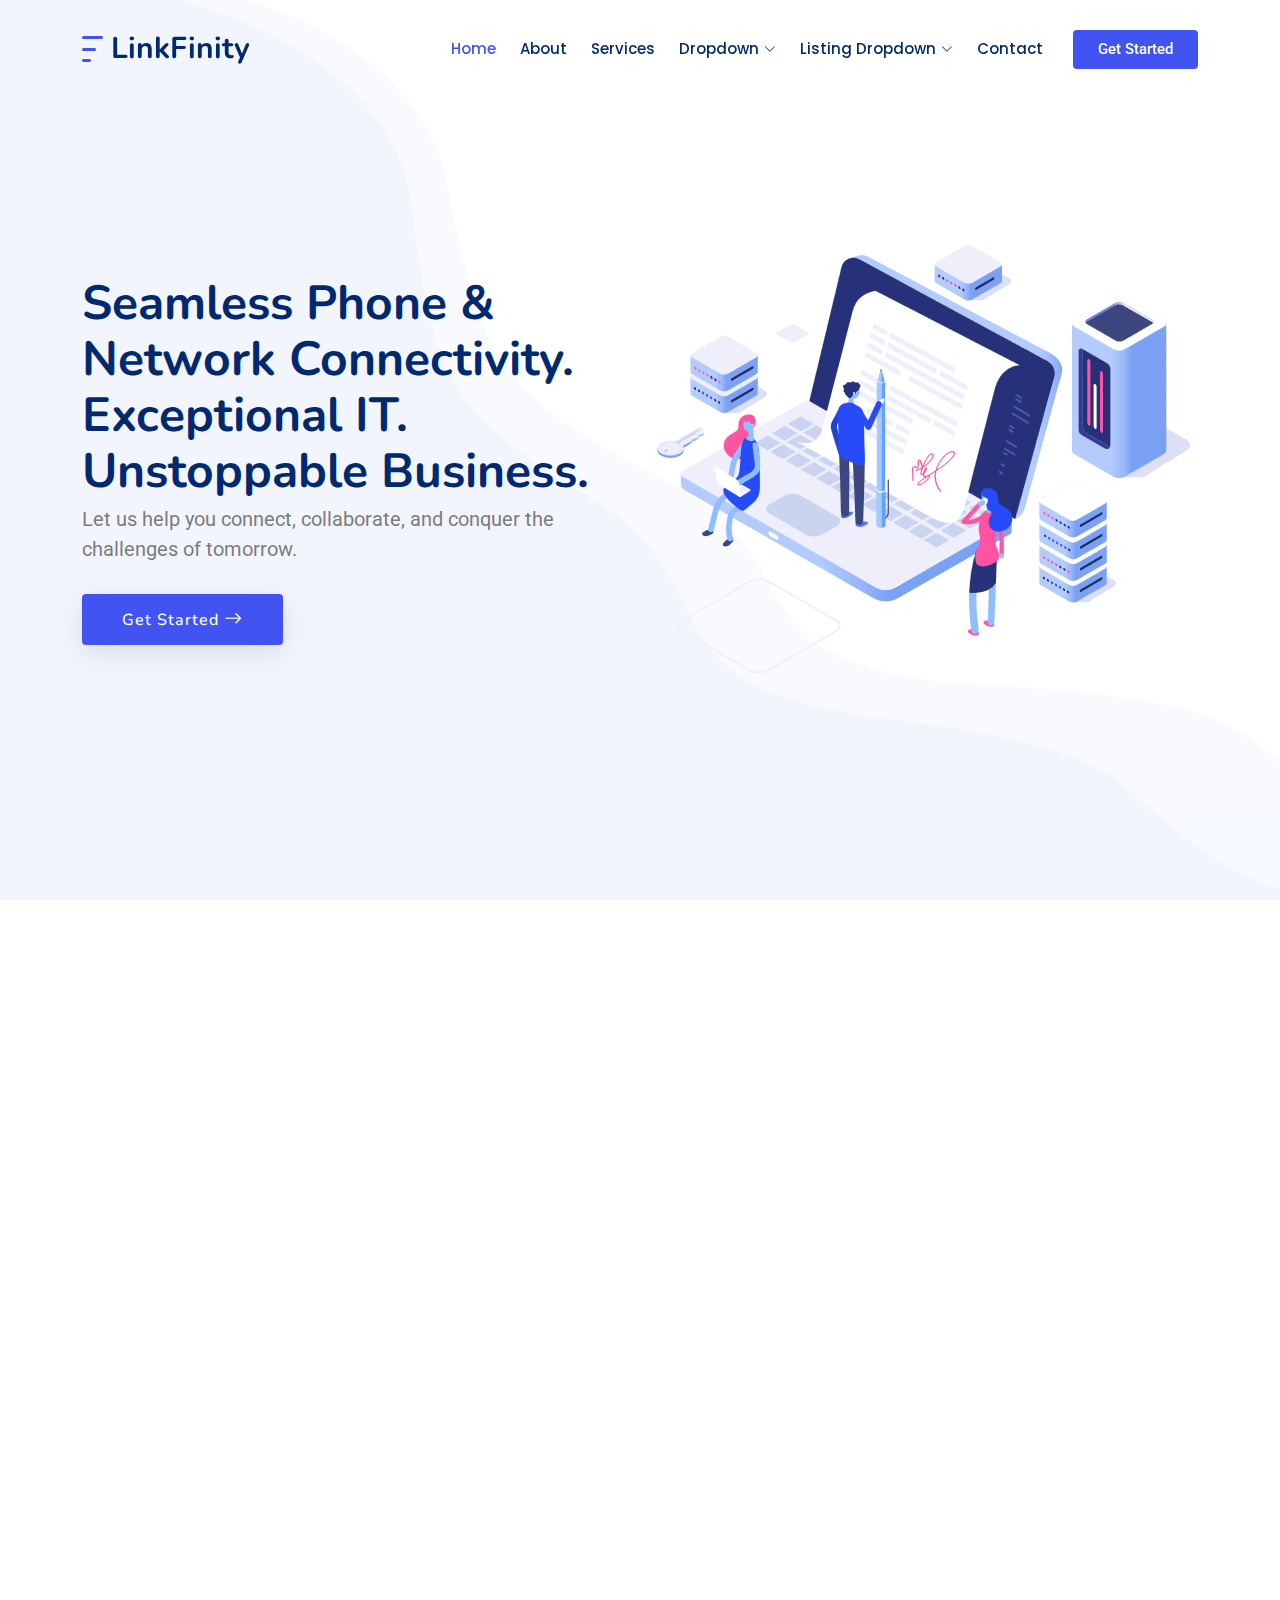
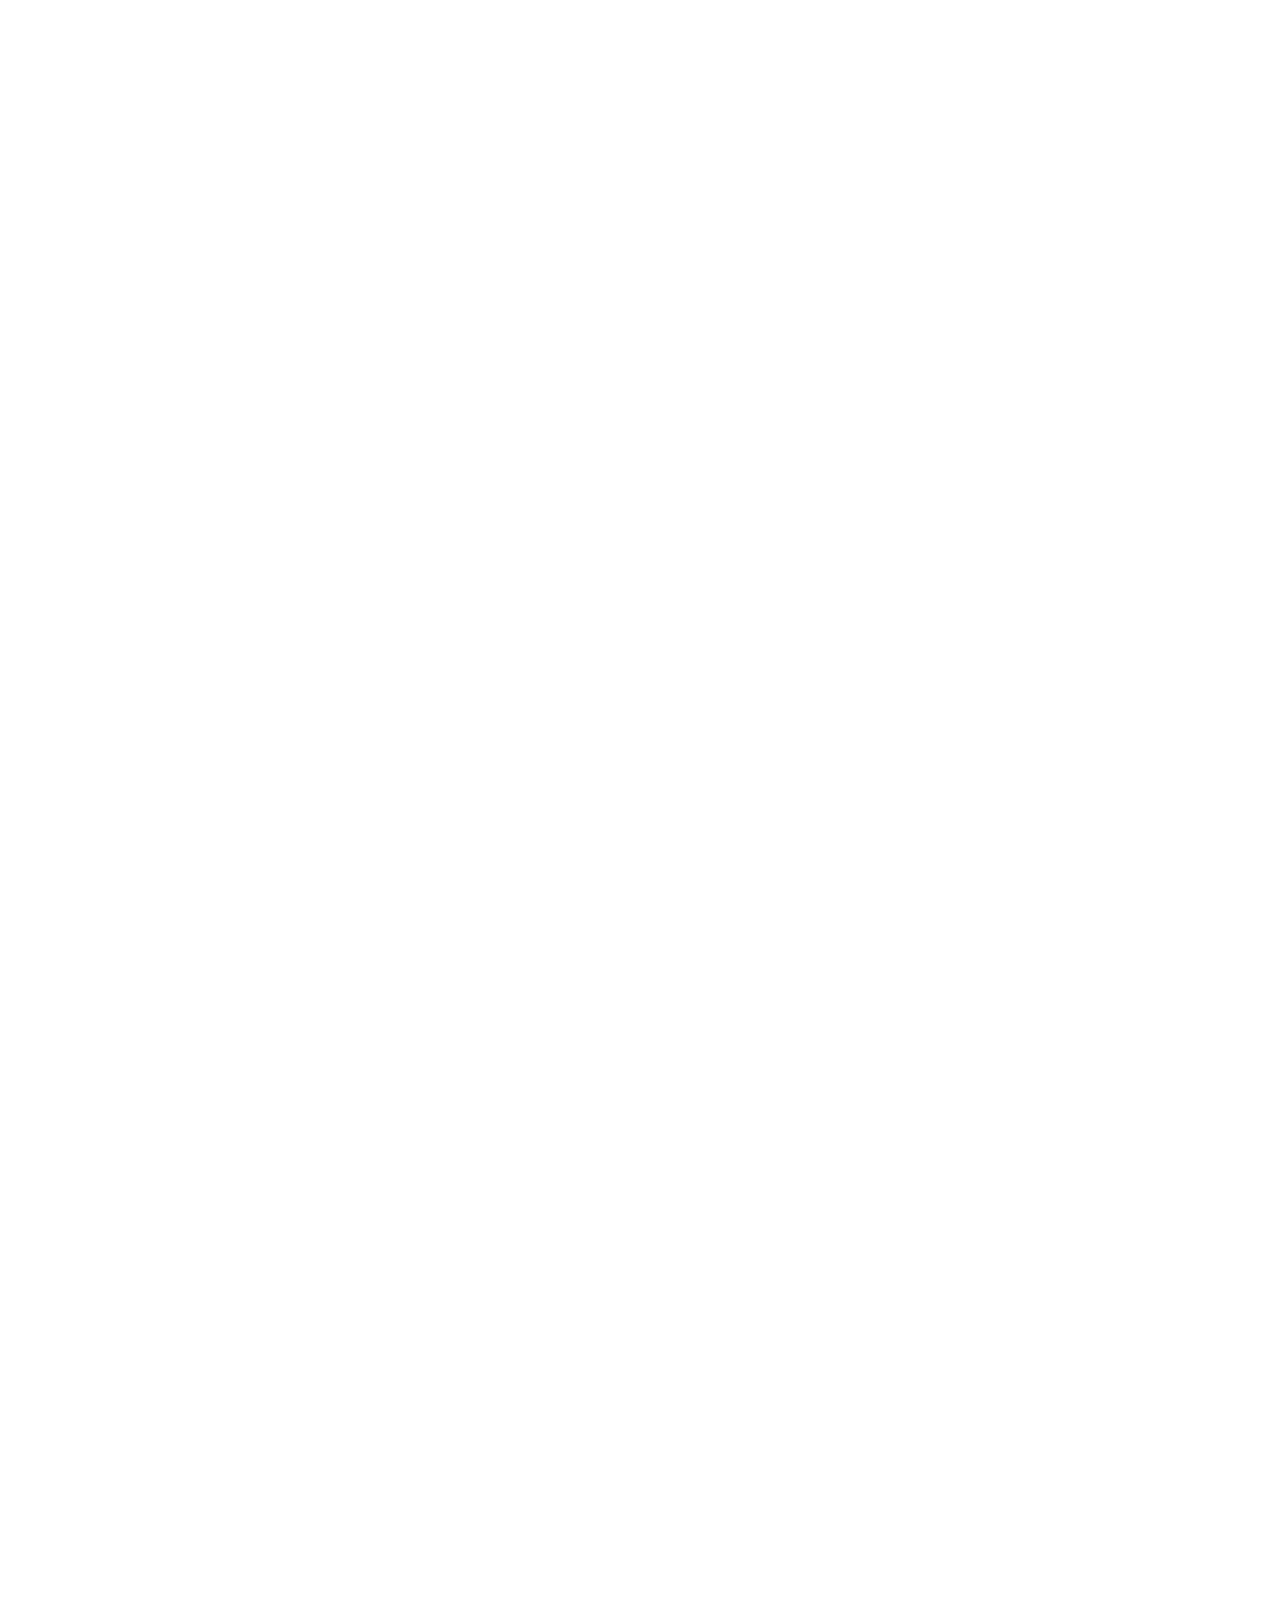
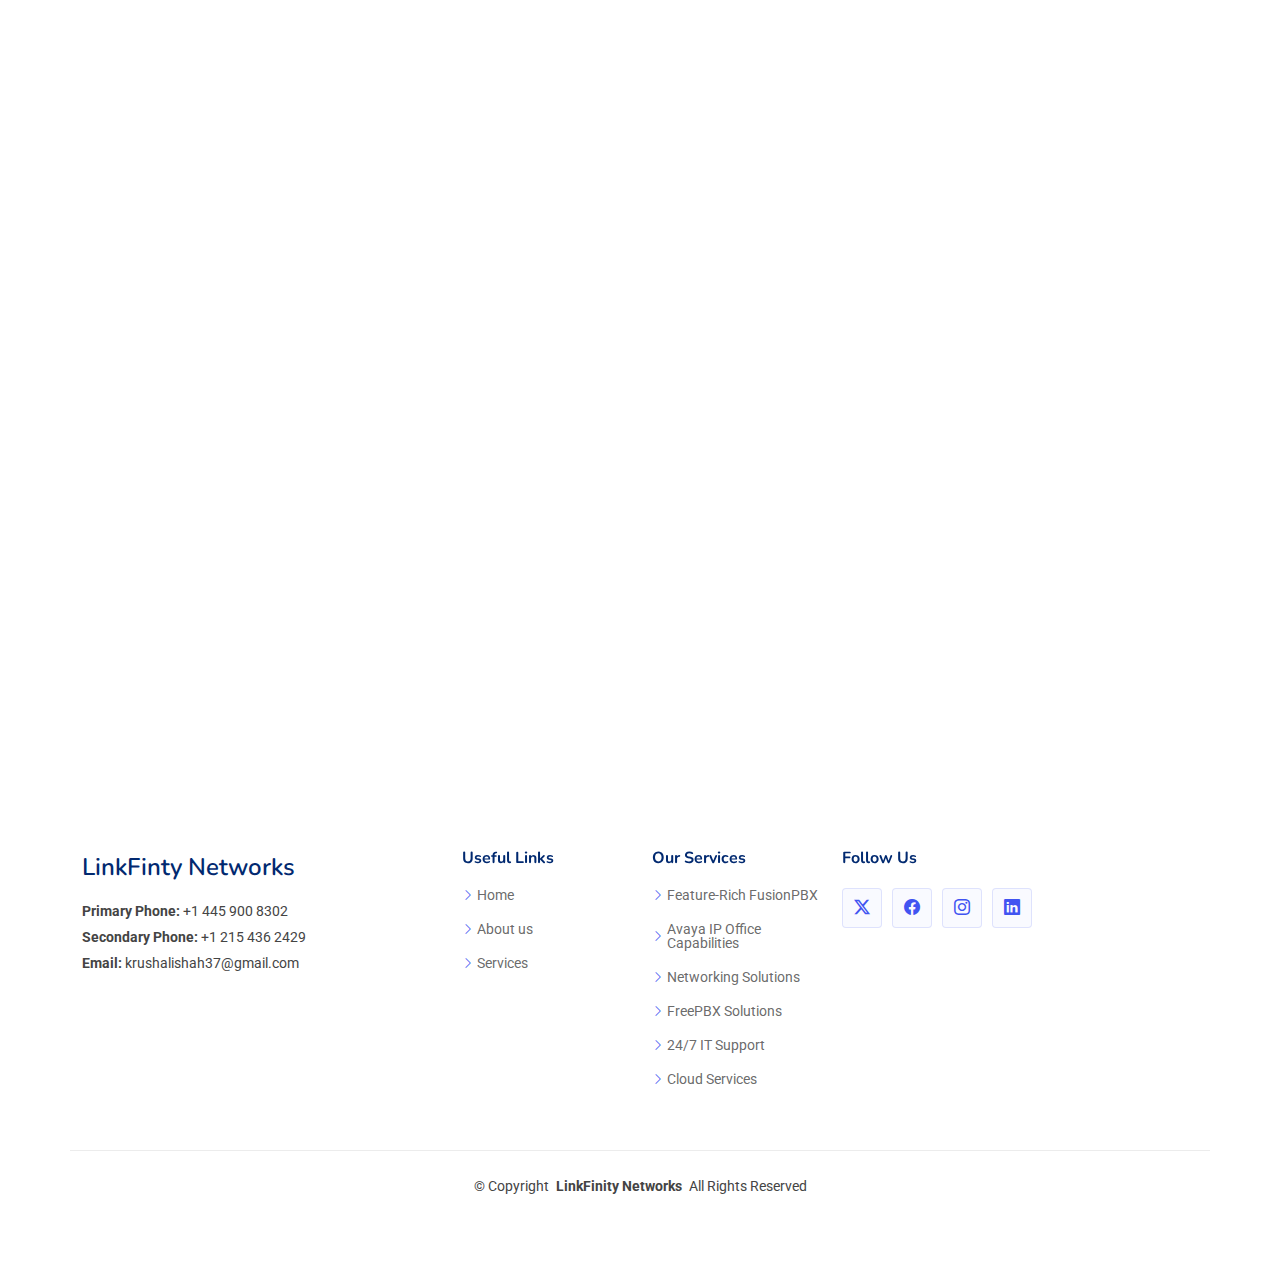
==== commit 902e4232: "More clean up" ====
--- a/FlexStart-1.0.0/index.html
+++ b/FlexStart-1.0.0/index.html
@@ -1215,132 +1215,136 @@
 
     </section><!-- /Recent Posts Section -->
 
-    <!-- Contact Section -->
-    <section id="contact" class="contact section">
-
-      <!-- Section Title -->
-      <div class="container section-title" data-aos="fade-up">
-        <h2>Contact</h2>
-        <p>Contact Us</p>
-      </div><!-- End Section Title -->
-
-      <div class="container" data-aos="fade-up" data-aos-delay="100">
-
-        <div class="row gy-4">
-
-          <div class="col-lg-6">
-
-            <div class="row gy-4">
-              <div class="col-md-6">
-                <div class="info-item" data-aos="fade" data-aos-delay="200">
-                  <i class="bi bi-geo-alt"></i>
-                  <h3>Address</h3>
-                  <p>A108 Adam Street</p>
-                  <p>New York, NY 535022</p>
-                </div>
-              </div><!-- End Info Item -->
-
-              <div class="col-md-6">
-                <div class="info-item" data-aos="fade" data-aos-delay="300">
-                  <i class="bi bi-telephone"></i>
-                  <h3>Call Us</h3>
-                  <p>+1 5589 55488 55</p>
-                  <p>+1 6678 254445 41</p>
-                </div>
-              </div><!-- End Info Item -->
-
-              <div class="col-md-6">
-                <div class="info-item" data-aos="fade" data-aos-delay="400">
-                  <i class="bi bi-envelope"></i>
-                  <h3>Email Us</h3>
-                  <p>info@example.com</p>
-                  <p>contact@example.com</p>
-                </div>
-              </div><!-- End Info Item -->
-
-              <div class="col-md-6">
-                <div class="info-item" data-aos="fade" data-aos-delay="500">
-                  <i class="bi bi-clock"></i>
-                  <h3>Open Hours</h3>
-                  <p>Monday - Friday</p>
-                  <p>9:00AM - 05:00PM</p>
-                </div>
-              </div><!-- End Info Item -->
-
-            </div>
-
-          </div>
-
-          <div class="col-lg-6">
-            <form action="forms/contact.php" method="post" class="php-email-form" data-aos="fade-up" data-aos-delay="200">
-              <div class="row gy-4">
-
-                <div class="col-md-6">
-                  <input type="text" name="name" class="form-control" placeholder="Your Name" required="">
-                </div>
-
-                <div class="col-md-6 ">
-                  <input type="email" class="form-control" name="email" placeholder="Your Email" required="">
-                </div>
-
-                <div class="col-12">
-                  <input type="text" class="form-control" name="subject" placeholder="Subject" required="">
-                </div>
-
-                <div class="col-12">
-                  <textarea class="form-control" name="message" rows="6" placeholder="Message" required=""></textarea>
-                </div>
-
-                <div class="col-12 text-center">
-                  <div class="loading">Loading</div>
-                  <div class="error-message"></div>
-                  <div class="sent-message">Your message has been sent. Thank you!</div>
-
-                  <button type="submit">Send Message</button>
-                </div>
-
-              </div>
-            </form>
-          </div><!-- End Contact Form -->
-
-        </div>
-
-      </div>
-
-    </section><!-- /Contact Section -->
+<!--    &lt;!&ndash; Contact Section &ndash;&gt;-->
+<!--    <section id="contact" class="contact section">-->
+
+<!--      &lt;!&ndash; Section Title &ndash;&gt;-->
+<!--      <div class="container section-title" data-aos="fade-up">-->
+<!--        <h2>Contact</h2>-->
+<!--        <p>Contact Us</p>-->
+<!--      </div>&lt;!&ndash; End Section Title &ndash;&gt;-->
+
+<!--      <div class="container" data-aos="fade-up" data-aos-delay="100">-->
+
+<!--        <div class="row gy-4">-->
+
+<!--          <div class="col-lg-6">-->
+
+<!--            <div class="row gy-4">-->
+<!--              <div class="col-md-6">-->
+<!--                <div class="info-item" data-aos="fade" data-aos-delay="200">-->
+<!--                  <i class="bi bi-geo-alt"></i>-->
+<!--                  <h3>Address</h3>-->
+<!--                  <p>Corsair Ct</p>-->
+<!--                  <p>Bensalem, PA 19020</p>-->
+<!--                </div>-->
+<!--              </div>&lt;!&ndash; End Info Item &ndash;&gt;-->
+
+<!--              <div class="col-md-6">-->
+<!--                <div class="info-item" data-aos="fade" data-aos-delay="300">-->
+<!--                  <i class="bi bi-telephone"></i>-->
+<!--                  <h3>Call Us</h3>-->
+<!--                  <p>+1 445 900 8302</p>-->
+<!--                  <p>+1 215 436 2429</p>-->
+<!--                </div>-->
+<!--              </div>&lt;!&ndash; End Info Item &ndash;&gt;-->
+
+<!--              <div class="col-md-6">-->
+<!--                <div class="info-item" data-aos="fade" data-aos-delay="400">-->
+<!--                  <i class="bi bi-envelope"></i>-->
+<!--                  <h3>Email Us</h3>-->
+<!--                  <p>krushalishah37@gmail.com</p>-->
+<!--                </div>-->
+<!--              </div>&lt;!&ndash; End Info Item &ndash;&gt;-->
+
+<!--              <div class="col-md-6">-->
+<!--                <div class="info-item" data-aos="fade" data-aos-delay="500">-->
+<!--                  <i class="bi bi-clock"></i>-->
+<!--                  <h3>Open Hours</h3>-->
+<!--                  <p>Monday - Friday</p>-->
+<!--                  <p>9:00AM - 05:00PM</p>-->
+<!--                </div>-->
+<!--              </div>&lt;!&ndash; End Info Item &ndash;&gt;-->
+
+<!--            </div>-->
+
+<!--          </div>-->
+
+<!--          <div class="col-lg-6">-->
+<!--            <form action="forms/contact.php" method="post" class="php-email-form" data-aos="fade-up" data-aos-delay="200">-->
+<!--              <div class="row gy-4">-->
+
+<!--                <div class="col-md-6">-->
+<!--                  <input type="text" name="name" class="form-control" placeholder="Your Name" required="">-->
+<!--                </div>-->
+
+<!--                <div class="col-md-6 ">-->
+<!--                  <input type="email" class="form-control" name="email" placeholder="Your Email" required="">-->
+<!--                </div>-->
+
+<!--                <div class="col-12">-->
+<!--                  <input type="text" class="form-control" name="subject" placeholder="Subject" required="">-->
+<!--                </div>-->
+
+<!--                <div class="col-12">-->
+<!--                  <textarea class="form-control" name="message" rows="6" placeholder="Message" required=""></textarea>-->
+<!--                </div>-->
+
+<!--                <div class="col-12 text-center">-->
+<!--                  <div class="loading">Loading</div>-->
+<!--                  <div class="error-message"></div>-->
+<!--                  <div class="sent-message">Your message has been sent. Thank you!</div>-->
+
+<!--                  <button type="submit">Send Message</button>-->
+<!--                </div>-->
+
+<!--              </div>-->
+<!--            </form>-->
+<!--          </div>&lt;!&ndash; End Contact Form &ndash;&gt;-->
+
+<!--        </div>-->
+
+<!--      </div>-->
+
+<!--    </section>&lt;!&ndash; /Contact Section &ndash;&gt;-->
 
   </main>
 
   <footer id="footer" class="footer">
-
-    <div class="footer-newsletter">
-      <div class="container">
-        <div class="row justify-content-center text-center">
-          <div class="col-lg-6">
-            <h4>Join Our Newsletter</h4>
-            <p>Subscribe to our newsletter and receive the latest news about our products and services!</p>
-            <form action="forms/newsletter.php" method="post" class="php-email-form">
-              <div class="newsletter-form"><input type="email" name="email"><input type="submit" value="Subscribe"></div>
-              <div class="loading">Loading</div>
-              <div class="error-message"></div>
-              <div class="sent-message">Your subscription request has been sent. Thank you!</div>
-            </form>
-          </div>
-        </div>
-      </div>
-    </div>
+    <!-- Section Title -->
+    <div class="container section-title" data-aos="fade-up">
+      <h2>Contact</h2>
+      <p>Contact Us<br></p>
+    </div><!-- End Section Title -->
+<!--    <div class="footer-newsletter">-->
+<!--      <div class="container">-->
+<!--        <div class="row justify-content-center text-center">-->
+<!--          <div class="col-lg-6">-->
+<!--            <h4>Contact Us</h4>-->
+<!--&lt;!&ndash;            <p>Subscribe to our newsletter and receive the latest news about our products and services!</p>&ndash;&gt;-->
+<!--&lt;!&ndash;            <form action="forms/newsletter.php" method="post" class="php-email-form">&ndash;&gt;-->
+<!--&lt;!&ndash;              <div class="newsletter-form"><input type="email" name="email"><input type="submit" value="Subscribe"></div>&ndash;&gt;-->
+<!--&lt;!&ndash;              <div class="loading">Loading</div>&ndash;&gt;-->
+<!--&lt;!&ndash;              <div class="error-message"></div>&ndash;&gt;-->
+<!--&lt;!&ndash;              <div class="sent-message">Your subscription request has been sent. Thank you!</div>&ndash;&gt;-->
+<!--&lt;!&ndash;            </form>&ndash;&gt;-->
+<!--          </div>-->
+<!--        </div>-->
+<!--      </div>-->
+<!--    </div>-->
 
     <div class="container footer-top">
       <div class="row gy-4">
         <div class="col-lg-4 col-md-6 footer-about">
           <a href="index.html" class="d-flex align-items-center">
-            <span class="sitename">FlexStart</span>
+            <span class="sitename">LinkFinty Networks</span>
           </a>
           <div class="footer-contact pt-3">
-            <p>A108 Adam Street</p>
-            <p>New York, NY 535022</p>
-            <p class="mt-3"><strong>Phone:</strong> <span>+1 5589 55488 55</span></p>
-            <p><strong>Email:</strong> <span>info@example.com</span></p>
+<!--            <p>A108 Adam Street</p>-->
+<!--            <p>New York, NY 535022</p>-->
+            <p><strong>Primary Phone:</strong> <span>+1 445 900 8302</span></p>
+            <p><strong>Secondary Phone:</strong> <span>+1 215 436 2429</span></p>
+            <p><strong>Email:</strong> <span>krushalishah37@gmail.com</span></p>
           </div>
         </div>
 
@@ -1348,25 +1352,25 @@
           <h4>Useful Links</h4>
           <ul>
             <li><i class="bi bi-chevron-right"></i> <a href="#">Home</a></li>
-            <li><i class="bi bi-chevron-right"></i> <a href="#">About us</a></li>
-            <li><i class="bi bi-chevron-right"></i> <a href="#">Services</a></li>
-            <li><i class="bi bi-chevron-right"></i> <a href="#">Terms of service</a></li>
+            <li><i class="bi bi-chevron-right"></i> <a href="#about">About us</a></li>
+            <li><i class="bi bi-chevron-right"></i> <a href="#services">Services</a></li>
           </ul>
         </div>
 
         <div class="col-lg-2 col-md-3 footer-links">
           <h4>Our Services</h4>
           <ul>
-            <li><i class="bi bi-chevron-right"></i> <a href="#">Web Design</a></li>
-            <li><i class="bi bi-chevron-right"></i> <a href="#">Web Development</a></li>
-            <li><i class="bi bi-chevron-right"></i> <a href="#">Product Management</a></li>
-            <li><i class="bi bi-chevron-right"></i> <a href="#">Marketing</a></li>
+            <li><i class="bi bi-chevron-right"></i> <a href="#">Feature-Rich FusionPBX</a></li>
+            <li><i class="bi bi-chevron-right"></i> <a href="#">Avaya IP Office Capabilities</a></li>
+            <li><i class="bi bi-chevron-right"></i> <a href="#">Networking Solutions</a></li>
+            <li><i class="bi bi-chevron-right"></i> <a href="#">FreePBX Solutions</a></li>
+            <li><i class="bi bi-chevron-right"></i> <a href="#">24/7 IT Support</a></li>
+            <li><i class="bi bi-chevron-right"></i> <a href="#">Cloud Services</a></li>
           </ul>
         </div>
 
         <div class="col-lg-4 col-md-12">
           <h4>Follow Us</h4>
-          <p>Cras fermentum odio eu feugiat lide par naso tierra videa magna derita valies</p>
           <div class="social-links d-flex">
             <a href=""><i class="bi bi-twitter-x"></i></a>
             <a href=""><i class="bi bi-facebook"></i></a>
@@ -1379,14 +1383,13 @@
     </div>
 
     <div class="container copyright text-center mt-4">
-      <p>© <span>Copyright</span> <strong class="px-1 sitename">FlexStart</strong> <span>All Rights Reserved</span></p>
+      <p>© <span>Copyright</span> <strong class="px-1 sitename">LinkFinity Networks</strong> <span>All Rights Reserved</span></p>
       <div class="credits">
         <!-- All the links in the footer should remain intact. -->
         <!-- You can delete the links only if you've purchased the pro version. -->
         <!-- Licensing information: https://bootstrapmade.com/license/ -->
         <!-- Purchase the pro version with working PHP/AJAX contact form: [buy-url] -->
-        Designed by <a href="https://bootstrapmade.com/">BootstrapMade</a> Distributed by <a href=“https://themewagon.com>ThemeWagon
-      </div>
+<!--        Designed by <a href="https://bootstrapmade.com/">BootstrapMade</a> Distributed by <a href=“https://themewagon.com>ThemeWagon--></div>
     </div>
 
   </footer>
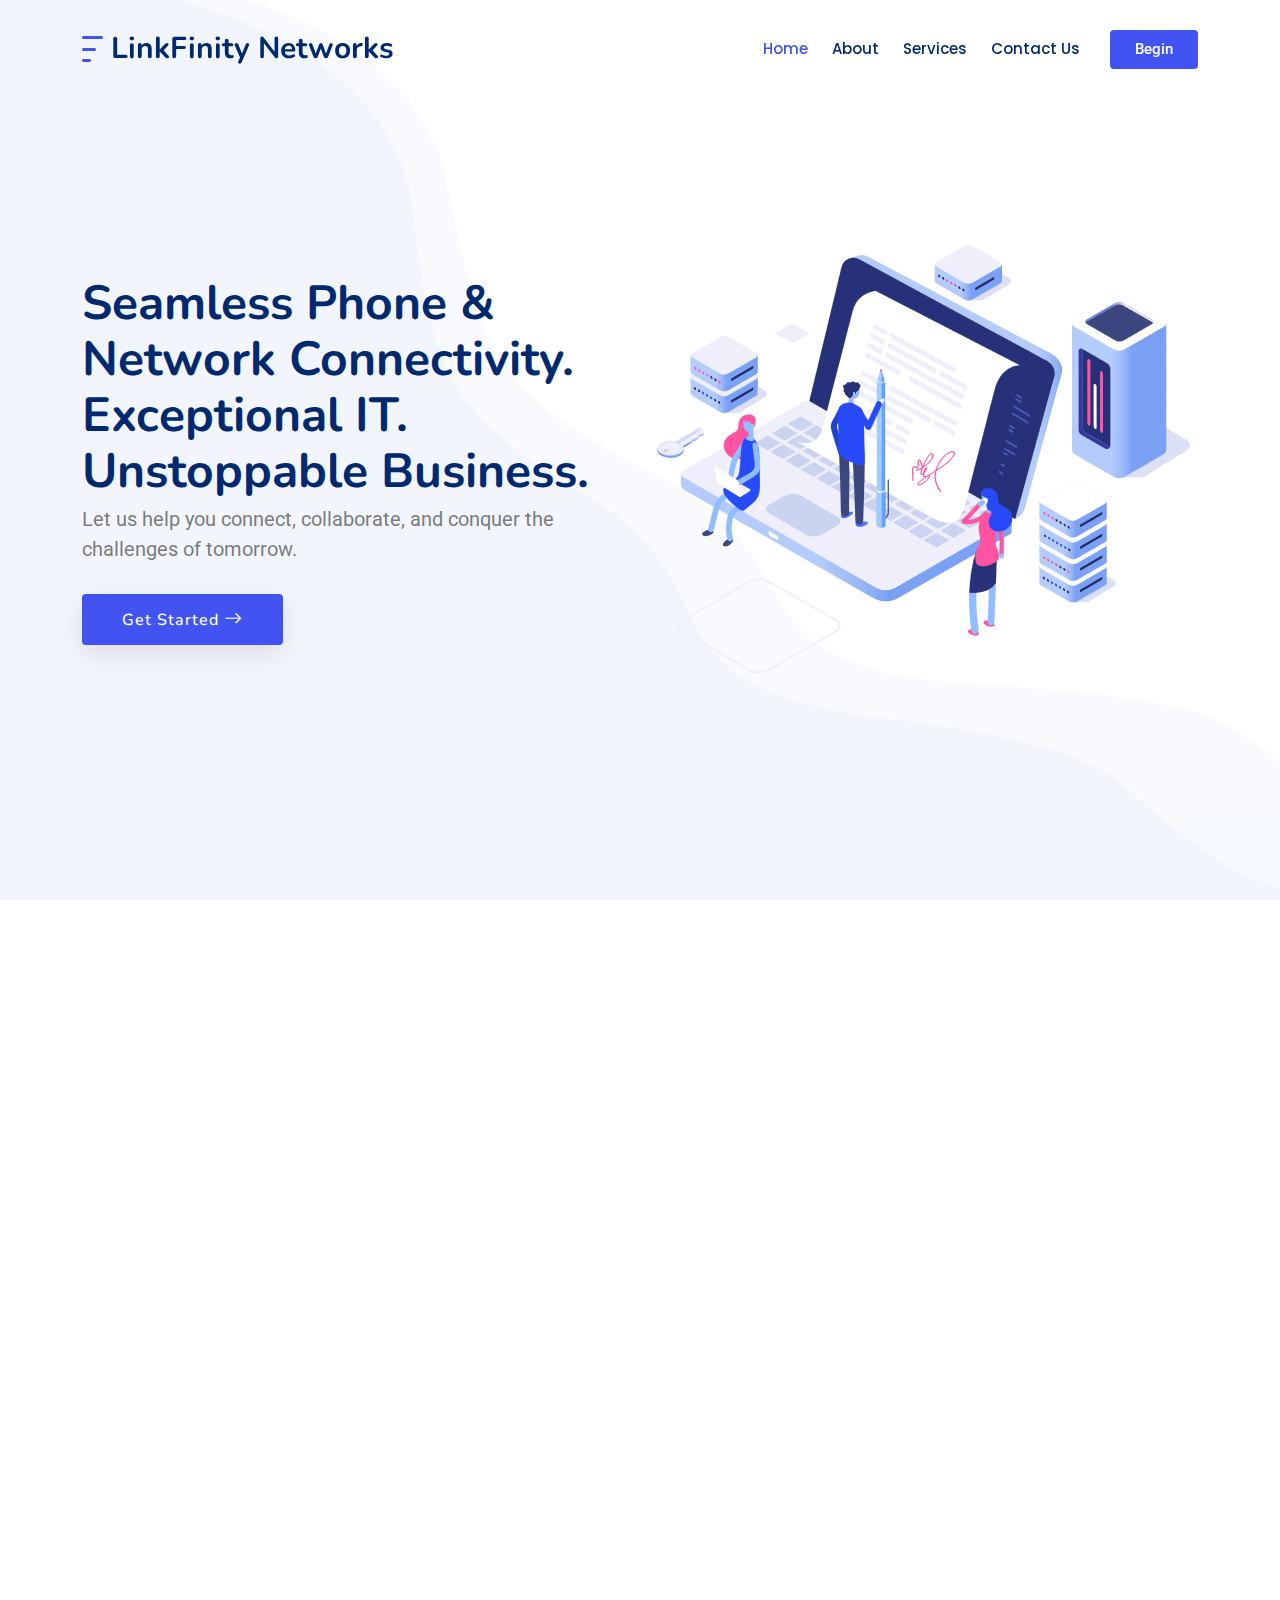
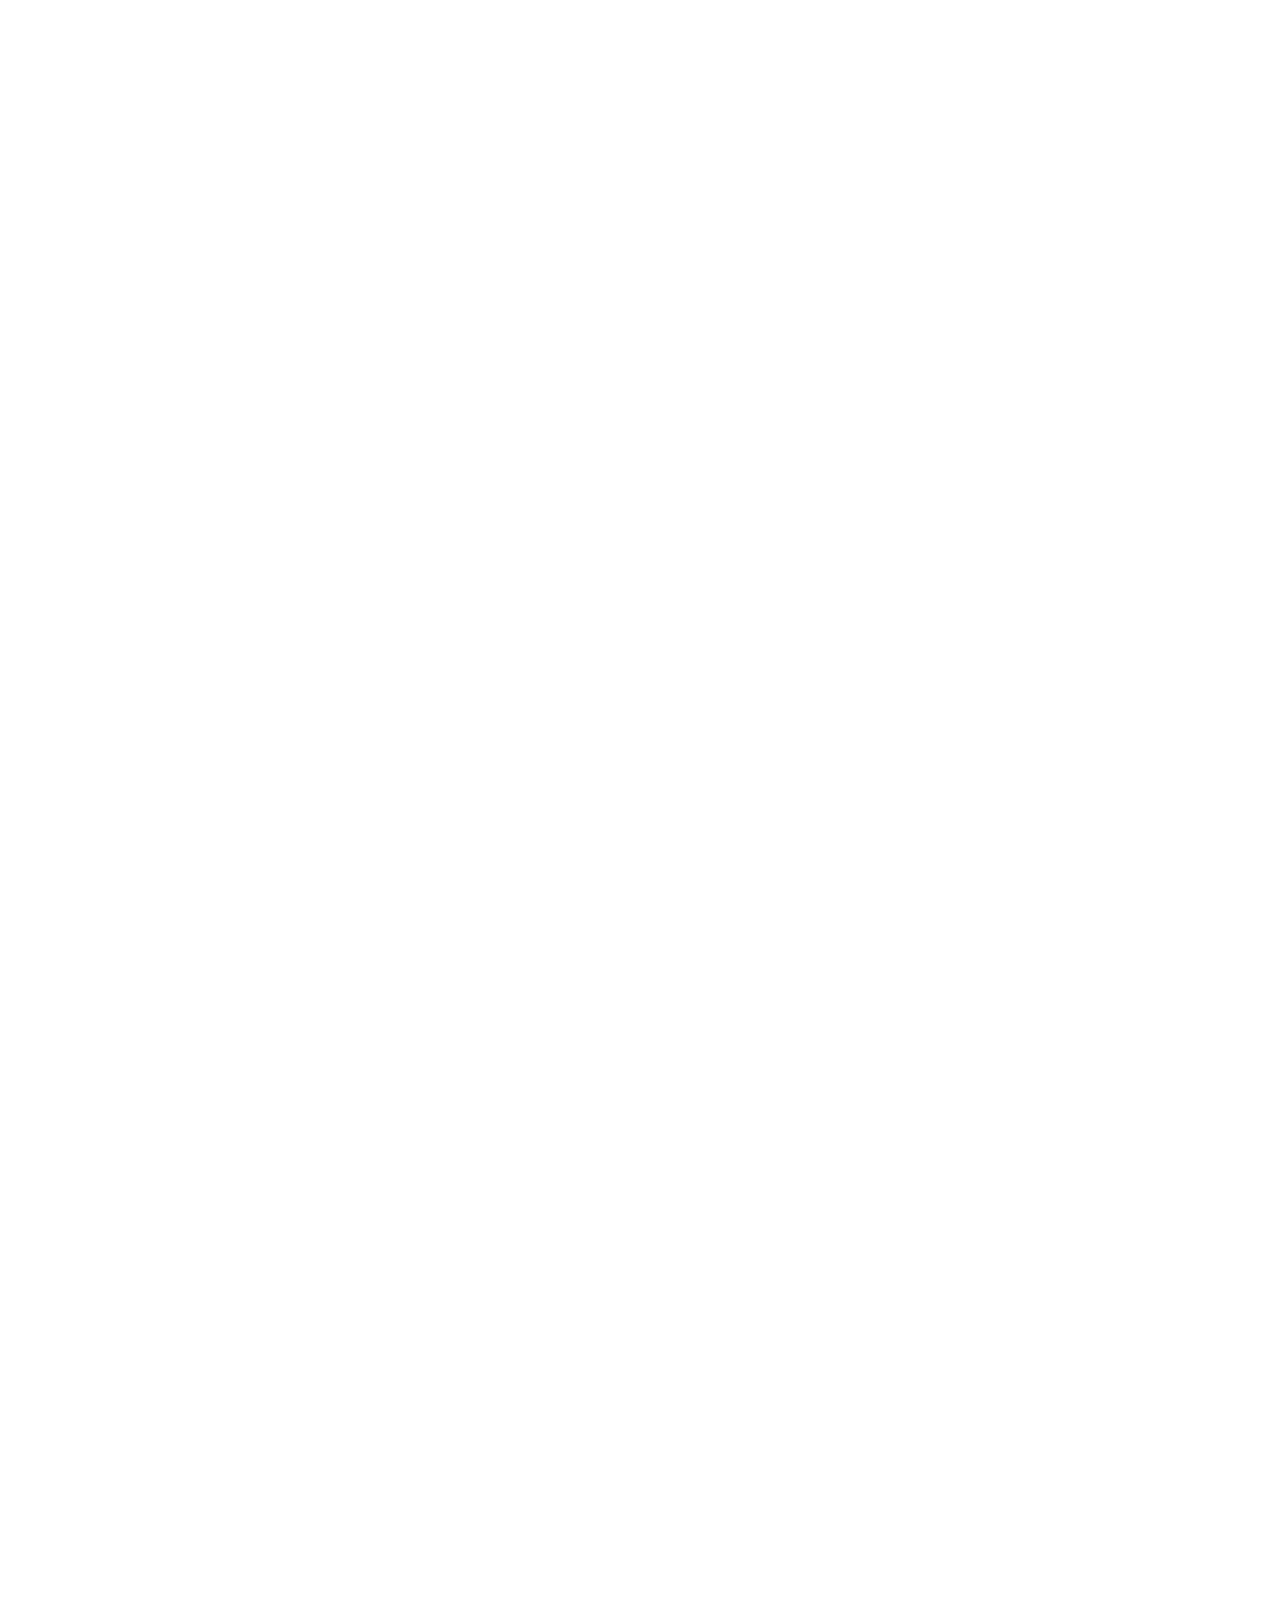
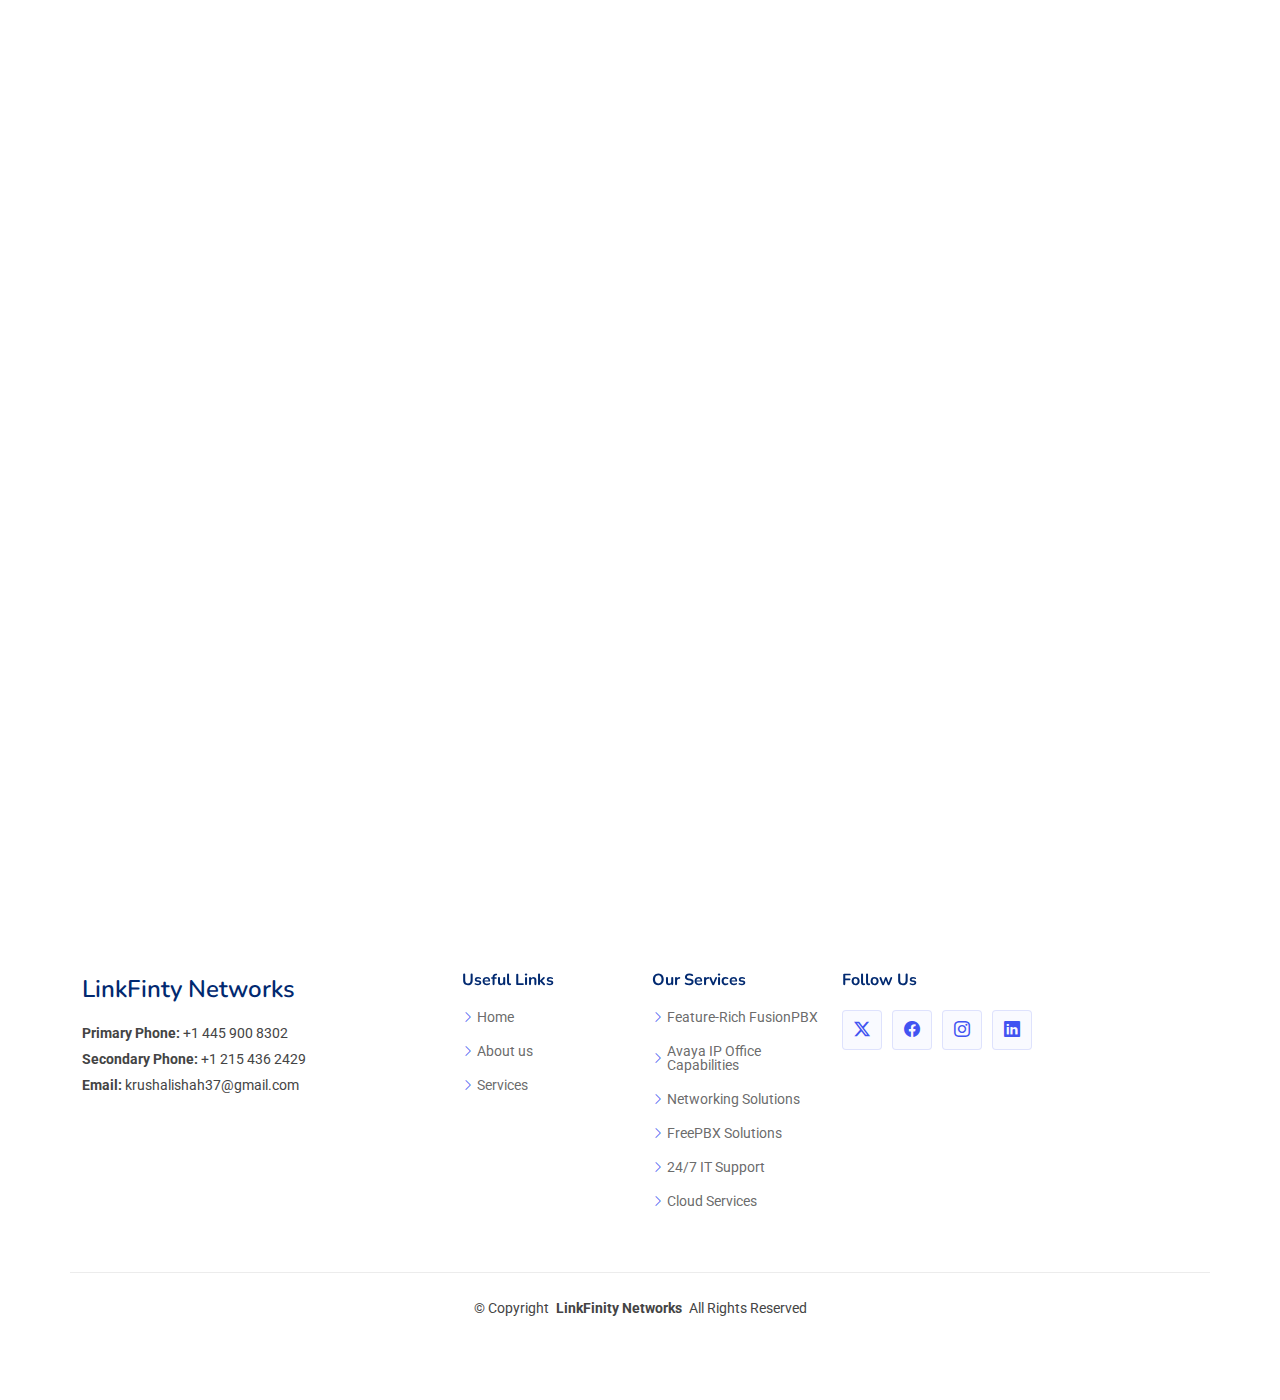
==== commit 0830101d: "Cleanups" ====
--- a/FlexStart-1.0.0/index.html
+++ b/FlexStart-1.0.0/index.html
@@ -9,7 +9,7 @@
   <meta name="keywords" content="">
 
   <!-- Favicons -->
-  <link href="assets/img/favicon.png" rel="icon">
+  <link href="assets/img/Favicon.png" rel="icon">
   <link href="assets/img/apple-touch-icon.png" rel="apple-touch-icon">
 
   <!-- Fonts -->
@@ -44,7 +44,7 @@
       <a href="index.html" class="logo d-flex align-items-center me-auto">
         <!-- Uncomment the line below if you also wish to use an image logo -->
         <img src="assets/img/logo.png" alt="">
-        <h1 class="sitename">LinkFinity</h1>
+        <h1 class="sitename">LinkFinity Networks</h1>
       </a>
 
       <nav id="navmenu" class="navmenu">
@@ -52,58 +52,58 @@
           <li><a href="#hero" class="active">Home<br></a></li>
           <li><a href="#about">About</a></li>
           <li><a href="#services">Services</a></li>
-          <li class="dropdown"><a href="#"><span>Dropdown</span> <i class="bi bi-chevron-down toggle-dropdown"></i></a>
-            <ul>
-              <li><a href="#">Dropdown 1</a></li>
-              <li class="dropdown"><a href="#"><span>Deep Dropdown</span> <i class="bi bi-chevron-down toggle-dropdown"></i></a>
-                <ul>
-                  <li><a href="#">Deep Dropdown 1</a></li>
-                  <li><a href="#">Deep Dropdown 2</a></li>
-                  <li><a href="#">Deep Dropdown 3</a></li>
-                  <li><a href="#">Deep Dropdown 4</a></li>
-                  <li><a href="#">Deep Dropdown 5</a></li>
-                </ul>
-              </li>
-              <li><a href="#">Dropdown 2</a></li>
-              <li><a href="#">Dropdown 3</a></li>
-              <li><a href="#">Dropdown 4</a></li>
-            </ul>
-          </li>
-          <li class="listing-dropdown"><a href="#"><span>Listing Dropdown</span> <i class="bi bi-chevron-down toggle-dropdown"></i></a>
-            <ul>
-              <li>
-                <a href="#">Column 1 link 1</a>
-                <a href="#">Column 1 link 2</a>
-                <a href="#">Column 1 link 3</a>
-              </li>
-              <li>
-                <a href="#">Column 2 link 1</a>
-                <a href="#">Column 2 link 2</a>
-                <a href="#">Column 3 link 3</a>
-              </li>
-              <li>
-                <a href="#">Column 3 link 1</a>
-                <a href="#">Column 3 link 2</a>
-                <a href="#">Column 3 link 3</a>
-              </li>
-              <li>
-                <a href="#">Column 4 link 1</a>
-                <a href="#">Column 4 link 2</a>
-                <a href="#">Column 4 link 3</a>
-              </li>
-              <li>
-                <a href="#">Column 5 link 1</a>
-                <a href="#">Column 5 link 2</a>
-                <a href="#">Column 5 link 3</a>
-              </li>
-            </ul>
-          </li>
-          <li><a href="#contact">Contact</a></li>
+<!--          <li class="dropdown"><a href="#"><span>Dropdown</span> <i class="bi bi-chevron-down toggle-dropdown"></i></a>-->
+<!--            <ul>-->
+<!--              <li><a href="#">Dropdown 1</a></li>-->
+<!--              <li class="dropdown"><a href="#"><span>Deep Dropdown</span> <i class="bi bi-chevron-down toggle-dropdown"></i></a>-->
+<!--                <ul>-->
+<!--                  <li><a href="#">Deep Dropdown 1</a></li>-->
+<!--                  <li><a href="#">Deep Dropdown 2</a></li>-->
+<!--                  <li><a href="#">Deep Dropdown 3</a></li>-->
+<!--                  <li><a href="#">Deep Dropdown 4</a></li>-->
+<!--                  <li><a href="#">Deep Dropdown 5</a></li>-->
+<!--                </ul>-->
+<!--              </li>-->
+<!--              <li><a href="#">Dropdown 2</a></li>-->
+<!--              <li><a href="#">Dropdown 3</a></li>-->
+<!--              <li><a href="#">Dropdown 4</a></li>-->
+<!--            </ul>-->
+<!--          </li>-->
+<!--          <li class="listing-dropdown"><a href="#"><span>Listing Dropdown</span> <i class="bi bi-chevron-down toggle-dropdown"></i></a>-->
+<!--            <ul>-->
+<!--              <li>-->
+<!--                <a href="#">Column 1 link 1</a>-->
+<!--                <a href="#">Column 1 link 2</a>-->
+<!--                <a href="#">Column 1 link 3</a>-->
+<!--              </li>-->
+<!--              <li>-->
+<!--                <a href="#">Column 2 link 1</a>-->
+<!--                <a href="#">Column 2 link 2</a>-->
+<!--                <a href="#">Column 3 link 3</a>-->
+<!--              </li>-->
+<!--              <li>-->
+<!--                <a href="#">Column 3 link 1</a>-->
+<!--                <a href="#">Column 3 link 2</a>-->
+<!--                <a href="#">Column 3 link 3</a>-->
+<!--              </li>-->
+<!--              <li>-->
+<!--                <a href="#">Column 4 link 1</a>-->
+<!--                <a href="#">Column 4 link 2</a>-->
+<!--                <a href="#">Column 4 link 3</a>-->
+<!--              </li>-->
+<!--              <li>-->
+<!--                <a href="#">Column 5 link 1</a>-->
+<!--                <a href="#">Column 5 link 2</a>-->
+<!--                <a href="#">Column 5 link 3</a>-->
+<!--              </li>-->
+<!--            </ul>-->
+<!--          </li>-->
+          <li><a href="#footer">Contact Us</a></li>
         </ul>
         <i class="mobile-nav-toggle d-xl-none bi bi-list"></i>
       </nav>
 
-      <a class="btn-getstarted flex-md-shrink-0" href="index.html#about">Get Started</a>
+      <a class="btn-getstarted flex-md-shrink-0" href="index.html#about">Begin</a>
 
     </div>
   </header>
@@ -145,8 +145,8 @@
 				We specialize in seamless phone systems, robust IT support, and advanced networking solutions, all tailored to meet your unique needs. With a commitment to quality, reliability, and customer success, we work tirelessly to ensure your operations run smoothly and your goals are achieved. At Linkfinity, we don’t just provide services; we build partnerships for growth and innovation.
 			  </p>
               <div class="text-center text-lg-start">
-                <a href="#" class="btn-read-more d-inline-flex align-items-center justify-content-center align-self-center">
-                  <span>Read More</span>
+                <a href="#services" class="btn-read-more d-inline-flex align-items-center justify-content-center align-self-center">
+                  <span>Learn More</span>
                   <i class="bi bi-arrow-right"></i>
                 </a>
               </div>
@@ -416,54 +416,71 @@
           <div class="col-lg-4 col-md-6" data-aos="fade-up" data-aos-delay="100">
             <div class="service-item item-cyan position-relative">
               <i class="bi bi-activity icon"></i>
-              <h3>Nesciunt Mete</h3>
-              <p>Provident nihil minus qui consequatur non omnis maiores. Eos accusantium minus dolores iure perferendis tempore et consequatur.</p>
-              <a href="#" class="read-more stretched-link"><span>Read More</span> <i class="bi bi-arrow-right"></i></a>
+              <h3>Linkfinity Connect</h3>
+              <p>
+                Revolutionize business communication with FusionPBX by Linkfinity Connect, a feature-rich VoIP platform
+                offering advanced call routing, conferencing, and real-time analytics. Tailored for scalability and seamless
+                integration, it’s the future of unified communications for businesses of all sizes.
+              </p>
             </div>
           </div><!-- End Service Item -->
 
           <div class="col-lg-4 col-md-6" data-aos="fade-up" data-aos-delay="200">
             <div class="service-item item-orange position-relative">
               <i class="bi bi-broadcast icon"></i>
-              <h3>Eosle Commodi</h3>
-              <p>Ut autem aut autem non a. Sint sint sit facilis nam iusto sint. Libero corrupti neque eum hic non ut nesciunt dolorem.</p>
-              <a href="#" class="read-more stretched-link"><span>Read More</span> <i class="bi bi-arrow-right"></i></a>
+              <h3>Customizable FreePBX Solutions</h3>
+              <p>
+                Simplify business communications with FreePBX, the leading open-source telephony solution offering
+                customizable features like call recording and IVR. Our expert setup ensures a secure, optimized system
+                tailored to boost productivity and enhance customer experiences.
+              </p>
             </div>
           </div><!-- End Service Item -->
 
           <div class="col-lg-4 col-md-6" data-aos="fade-up" data-aos-delay="300">
             <div class="service-item item-teal position-relative">
               <i class="bi bi-easel icon"></i>
-              <h3>Ledo Markt</h3>
-              <p>Ut excepturi voluptatem nisi sed. Quidem fuga consequatur. Minus ea aut. Vel qui id voluptas adipisci eos earum corrupti.</p>
-              <a href="#" class="read-more stretched-link"><span>Read More</span> <i class="bi bi-arrow-right"></i></a>
+              <h3>Avaya IP Office</h3>
+              <p>
+                Empower your team with Avaya IP Office, a flexible communication solution offering remote work and collaboration
+                tools for modern businesses. Our experts ensure seamless deployment to boost efficiency, teamwork, and
+                customer service excellence.
+              </p>
             </div>
           </div><!-- End Service Item -->
 
           <div class="col-lg-4 col-md-6" data-aos="fade-up" data-aos-delay="400">
             <div class="service-item item-red position-relative">
               <i class="bi bi-bounding-box-circles icon"></i>
-              <h3>Asperiores Commodi</h3>
-              <p>Non et temporibus minus omnis sed dolor esse consequatur. Cupiditate sed error ea fuga sit provident adipisci neque.</p>
-              <a href="#" class="read-more stretched-link"><span>Read More</span> <i class="bi bi-arrow-right"></i></a>
-            </div>
+              <h3>24/7 IT Support</h3>
+              <p>
+                At Linkfinity, we understand that IT is the backbone of your operations. That’s why we offer end-to-end IT
+                support to keep your systems running smoothly.
+              </p>
+         </div>
           </div><!-- End Service Item -->
 
           <div class="col-lg-4 col-md-6" data-aos="fade-up" data-aos-delay="500">
             <div class="service-item item-indigo position-relative">
               <i class="bi bi-calendar4-week icon"></i>
-              <h3>Velit Doloremque.</h3>
-              <p>Cumque et suscipit saepe. Est maiores autem enim facilis ut aut ipsam corporis aut. Sed animi at autem alias eius labore.</p>
-              <a href="#" class="read-more stretched-link"><span>Read More</span> <i class="bi bi-arrow-right"></i></a>
-            </div>
+              <h3>Networking Solutions</h3>
+              <p>
+                Stay connected with Linkfinity's tailored networking solutions, offering fast, secure, and scalable
+                infrastructure for modern businesses. From setup to support, we ensure seamless connectivity to keep your
+                business competitive.
+              </p>
+           </div>
           </div><!-- End Service Item -->
 
           <div class="col-lg-4 col-md-6" data-aos="fade-up" data-aos-delay="600">
             <div class="service-item item-pink position-relative">
               <i class="bi bi-chat-square-text icon"></i>
-              <h3>Dolori Architecto</h3>
-              <p>Hic molestias ea quibusdam eos. Fugiat enim doloremque aut neque non et debitis iure. Corrupti recusandae ducimus enim.</p>
-              <a href="#" class="read-more stretched-link"><span>Read More</span> <i class="bi bi-arrow-right"></i></a>
+              <h3>Cloud Services Optimization</h3>
+              <p>
+                Let us tailor cloud solutions to meet your unique needs and drive growth.Maximize efficiency with our
+                Cloud Services Optimization—streamlining operations, reducing costs, and enhancing scalability for your
+                business.
+              </p>
             </div>
           </div><!-- End Service Item -->
 
